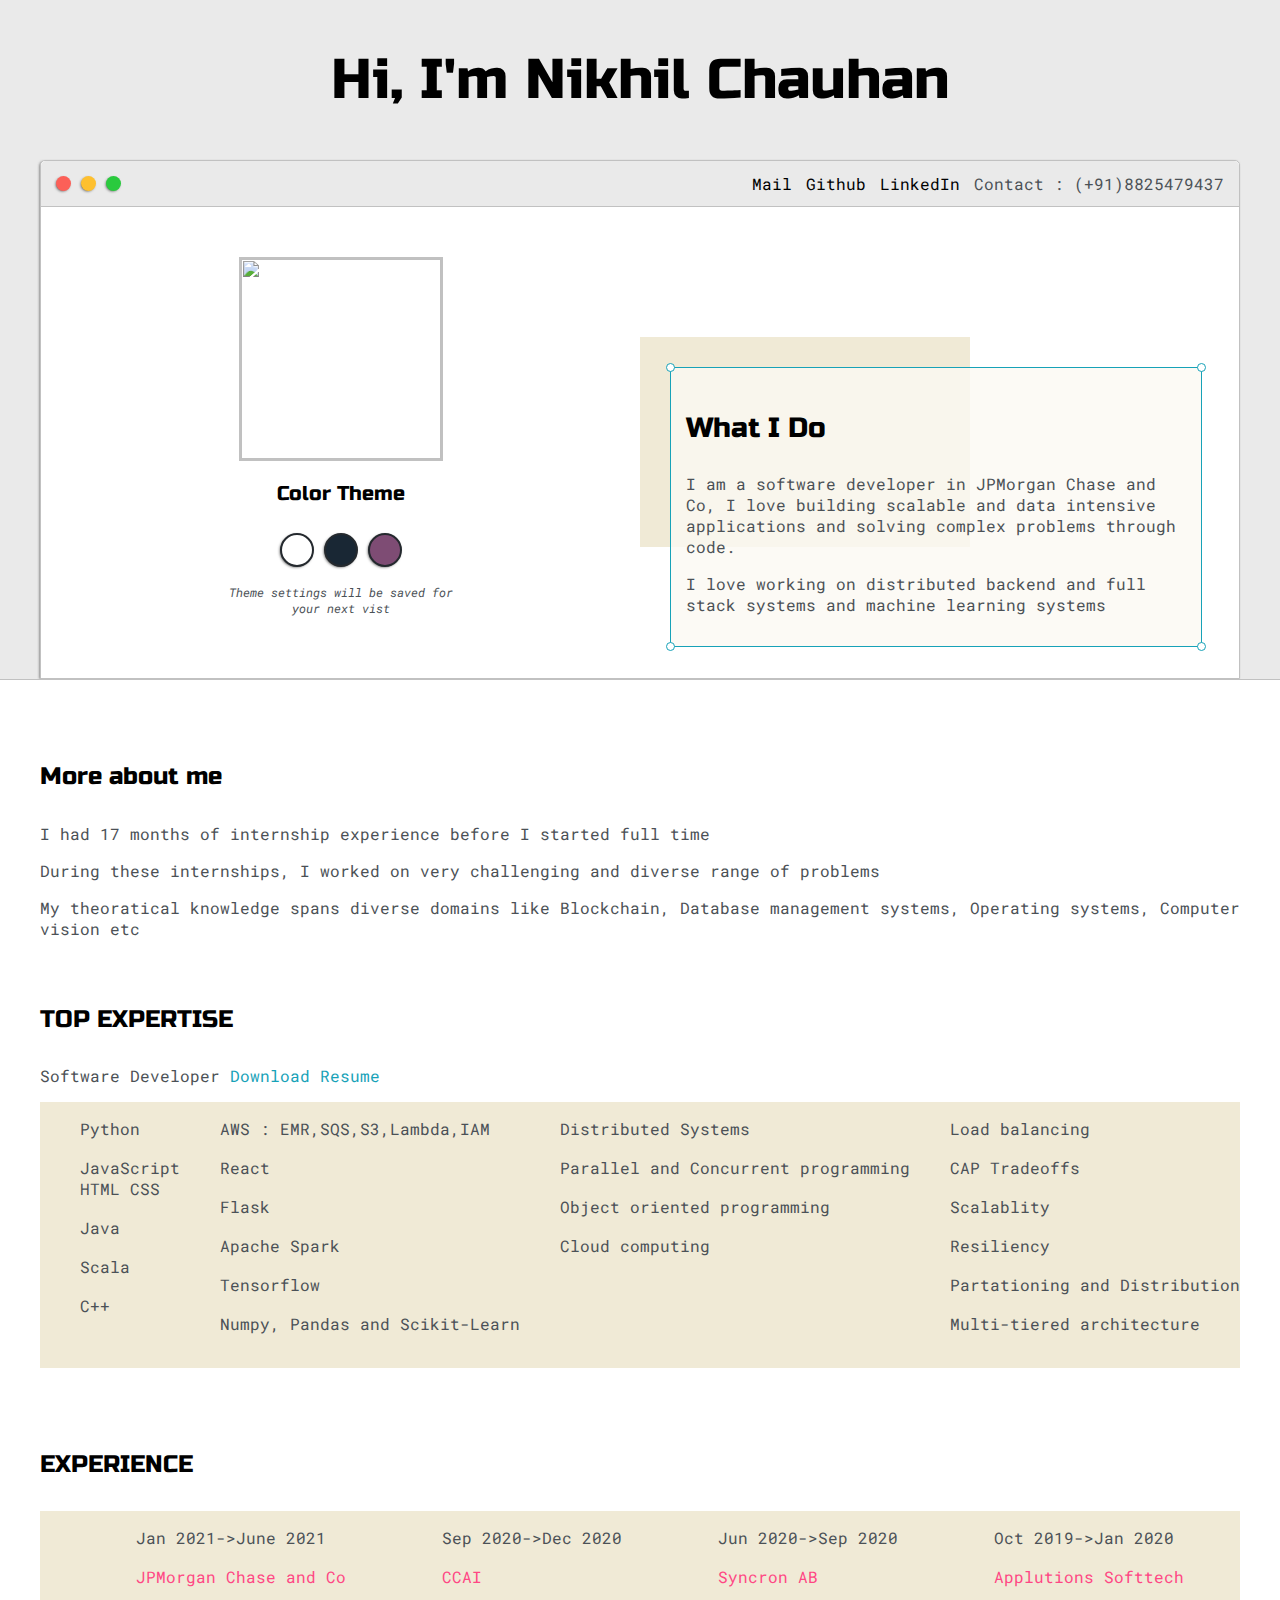
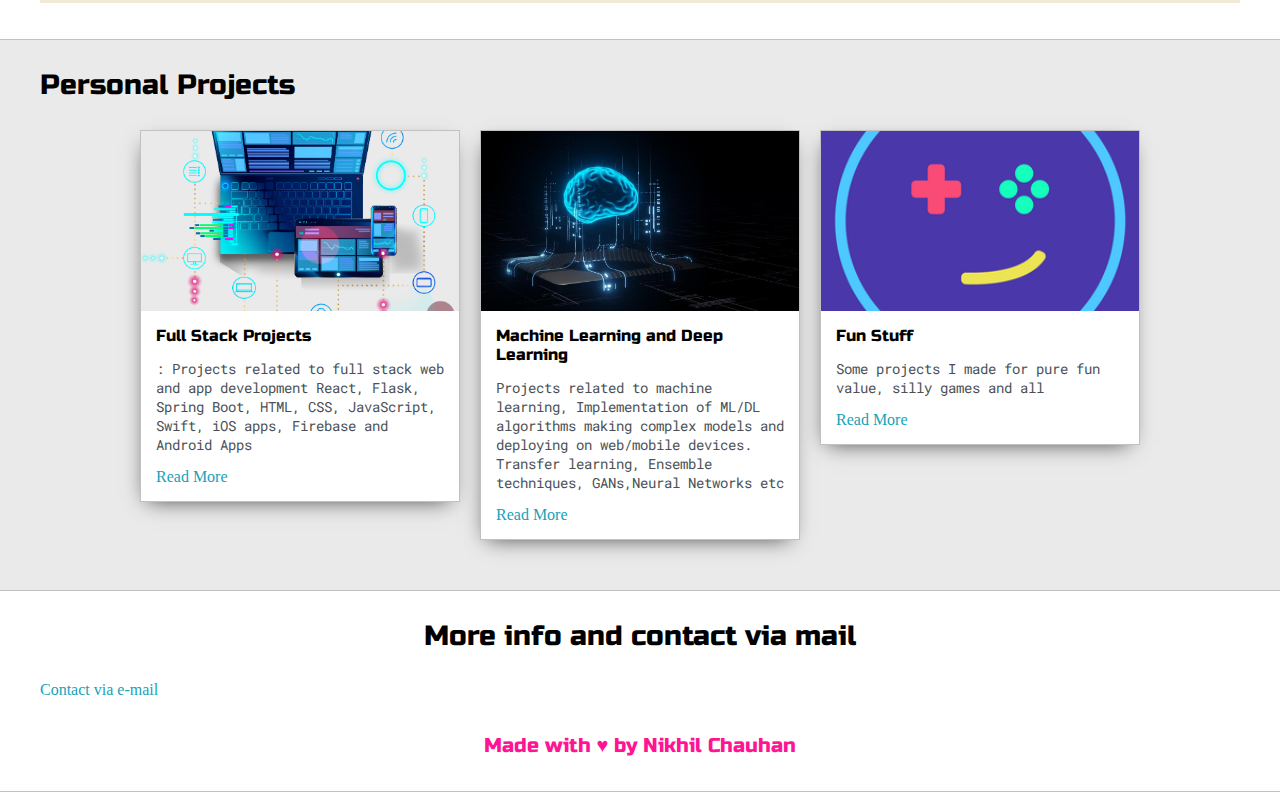
==== index.html @ c9e9aa8a "Initial Commit" ====
<!DOCTYPE html>
<html>
<head>
	<title>Nikhil Chauhan</title>


	<meta name="viewport" content="width=device-width, initial-scale=1, maximum-scale=1, minimum-scale=1" />

	<link href="https://fonts.googleapis.com/css2?family=Russo+One&display=swap" rel="stylesheet">

	<link href="https://fonts.googleapis.com/css2?family=Roboto+Mono:wght@500&family=Russo+One&display=swap" rel="stylesheet">

	<link rel="stylesheet" type="text/css" href="css/default.css">
	<link id="theme-style" rel="stylesheet" type="text/css" href="">
</head>
<body>

	<section class="s1">
		<div class="main-container">
			<div class="greeting-wrapper">
				<h1>Hi, I'm Nikhil Chauhan</h1>
			</div>



			<div class="intro-wrapper">
				<div class="nav-wrapper">

					
					<a href="index.html">
						<div class="dots-wrapper">
							<div id="dot-1" class="browser-dot"></div>
							<div id="dot-2" class="browser-dot"></div>
							<div id="dot-3" class="browser-dot"></div>
						</div>
					</a>
					

					<ul id="navigation">
						<li><a href="index.html#contact">Mail</a></li>
						<li><a href = "https://github.com/nikhil1699">Github</a></li>
						<li><a href = "https://www.linkedin.com/in/nikhil-chauhan99/">LinkedIn</a></li>
						<li>Contact : (+91)8825479437</li>

					</ul>
				</div>

				<div class="left-column">
					<img id="profile_pic" src="images/Nikhil.jpg">
					<h5 style="text-align: center;line-height: 0;">Color Theme</h5>

					<div id="theme-options-wrapper">
						<div data-mode="light" id="light-mode" class="theme-dot"></div>
						<div data-mode="blue" id="blue-mode" class="theme-dot"></div>
						<div data-mode="purple" id="purple-mode" class="theme-dot"></div>
	
					</div>

					<p id="settings-note">Theme settings will be saved for<br>your next vist</p>
				</div>

				<div class="right-column">

					<div id="preview-shadow">
						<div id="preview">
							<div id="corner-tl" class="corner"></div>
							<div id="corner-tr" class="corner"></div>
							<h3>What I Do</h3>
							<p>I am a software developer in JPMorgan Chase and Co, I love building scalable and data intensive applications and solving complex problems through code.</p>
							<p>I love working on distributed backend and full stack systems and machine learning systems</p>
							
							<div id="corner-br" class="corner"></div>
							<div id="corner-bl" class="corner"></div>
						</div>
					</div>
				</div>
			</div>
		</div>
	</section>

	<section class="s2">
		<div class="main-container">

			<div class="about-wrapper">
				<div class="about-me">
					<h4 >More about me</h4>

					<p>I had 17 months of internship experience before I started full time</p>

					<p>During these internships, I worked on very challenging and diverse range of problems</p>
					<p>My theoratical knowledge spans diverse domains like Blockchain, Database management systems, Operating systems, Computer vision etc</p>

					<br>

					<h4 >TOP EXPERTISE</h4>

					<p>Software Developer <a target="_blank" href="drive_link">Download Resume</a></p>

					<div id="skills">
						<ul>
							<li>Python</li><br>
							<li>JavaScript<br> HTML CSS</li><br>
							<li>Java</li><br>
							<li>Scala</li><br>
							<li>C++</li>
						</ul>

						<ul>
							<li>AWS : EMR,SQS,S3,Lambda,IAM</li><br>
							<li>React</li><br>
							<li>Flask</li><br>
							<li>Apache Spark</li><br>
							<li>Tensorflow</li><br>
							<li>Numpy, Pandas and Scikit-Learn</li>
						</ul>

						<ul>
							<li>Distributed Systems</li><br>
							<li>Parallel and Concurrent programming</li><br>
							<li>Object oriented programming</li><br>
							<li>Cloud computing</li>
						
						</ul>
						<ul>
							<li>Load balancing</li><br>
							<li>CAP Tradeoffs</li><br>
							<li>Scalablity</li><br>
							<li>Resiliency</li><br>
							<li>Partationing and Distribution</li><br>
							<li>Multi-tiered architecture</li><br>
						</ul>
					</div>

					
				</div>

				
				
			</div>
			<h4 >EXPERIENCE</h4>
			<div id = "experience">

				<ul>
					<li>Jan 2021->June 2021</li><br>
					<li style="color:rgb(255, 71, 132);">JPMorgan Chase and Co</li>
				</ul>

				<ul>
					<li>Sep 2020->Dec 2020 </li><br>
					<li style="color:rgb(255, 71, 132);">CCAI</li>
				</ul>
				<ul>
					<li>Jun 2020->Sep 2020 </li><br>
					<li style="color:rgb(255, 71, 132);">Syncron AB</li>
				</ul>
				<ul>
					<li>Oct 2019->Jan 2020</li><br>
					<li style="color:rgb(255, 71, 132);">Applutions Softtech</li>
				</ul>


			</div>

		</div>
		<br><br>
	</section>

	<section class="s1">
		<div class="main-container">
			<h3 >Personal Projects</h3>

			<div class="post-wrapper">

				<div>
					<div class="post">
						<img class="thumbnail" src="images/webappdev.png">
						<div class="post-preview">
							<h6 class="post-title">Full Stack Projects</h6>
							<p class="post-intro">: Projects related to full stack web and app development
								React, Flask, Spring Boot, HTML, CSS, JavaScript, Swift, iOS apps, Firebase and Android Apps
							</p>
							<a href="static/post_web.html">Read More</a>
						</div>
					</div>
				</div>

				<div>
					<div class="post">
						<img class="thumbnail" src="images/mldl.jpg">
						<div class="post-preview">
							<h6 class="post-title">Machine Learning and Deep Learning</h6>
							<p class="post-intro"> Projects related to machine learning, Implementation of ML/DL algorithms
								making complex models and deploying on web/mobile devices. Transfer learning, Ensemble techniques, GANs,Neural Networks etc
							</p>
							<a href="static/post_ml.html">Read More</a>
						</div>
					</div>
				</div>

				<div>
					<div class="post">
						<img class="thumbnail" src="images/fun.png">
						<div class="post-preview">
							<h6 class="post-title">Fun Stuff</h6>
							<p class="post-intro">Some projects I made for pure fun value, silly games and all
							</p>
							<a href="static/post_fun.html">Read More</a>
						</div>
					</div>
				</div>

			</div>
		</div>
	</section>

	<section class="s2">
		<div class="main-container">
			<a name="contact"></a>
			<h3 style="text-align: center;">More info and contact via mail</h3>
			<a href="mailto:nikhil.chauhan9916@gmail.com?body=Hello%20Nikhil%20this%20is%20%7B%7D%20from%20%7B%7D%20and" style="text-align: center;">Contact via e-mail</a>
		
			<h5 style="text-align: center; color:deeppink;">Made with ♥ by Nikhil Chauhan</h5>
		</div>
	</section> 

	<script type="text/javascript" src="js/script.js"></script>
</body>
</html>
---- css/default.css ----
:root{
	--mainColor:#eaeaea;
	--secondaryColor:#fff;

	--borderColor:#c1c1c1;

	--mainText:black;
	--secondaryText:#4b5156;

	--themeDotBorder:#24292e;

	--previewBg:rgb(251, 249, 243, 0.8);
	--previewShadow:#f0ead6;


	--buttonColor:black;


}


html, body{
	padding: 0;
	margin: 0;
	scroll-behavior: smooth;
}

body *{
	transition: 0.3s;
}


h1, h2, h3, h4, h5, h6, strong{
	color: var(--mainText);
	font-family: 'Russo One', sans-serif;
	font-weight: 500;
}

p, li, span, label, input, textarea{
	color: var(--secondaryText);
	font-family: 'Roboto Mono', monospace;
}

a{
	text-decoration: none;
	color:#17a2b8;
}

ul{
	list-style: none;
}

h1 { font-size: 56px;}
h2 { font-size: 36px;}
h3 { font-size: 28px;}
h4 { font-size: 24px;}
h5 { font-size: 20px;}
h6 { font-size: 16px;}


.s1{
	background-color: var(--mainColor);
	border-bottom:1px solid var(--borderColor);
	overflow:auto;
}

.s2{
	background-color: var(--secondaryColor);
	border-bottom:1px solid var(--borderColor);
	overflow:auto;
}




.main-container{
	width: 1200px;
	margin: 0 auto;
}


.greeting-wrapper{
	display: grid;
	text-align: center;
	align-content: center;
	min-height: 10em;

}

.intro-wrapper{
	background-color: var(--secondaryColor);
	border:1px solid var(--borderColor);
	border-radius:5px 5px 0 0;


	-webkit-box-shadow: -1px 1px 3px -1px rgba(0,0,0,0.75);
	-moz-box-shadow: -1px 1px 3px -1px rgba(0,0,0,0.75);
	box-shadow: -1px 1px 3px -1px rgba(0,0,0,0.75);

	display: grid;
	grid-template-columns: 1fr 1fr;
	grid-template-areas: 
		'nav-wrapper nav-wrapper'
		'left-column right-column'
	;
}


.nav-wrapper{
	border-radius:5px 5px 0 0;
	grid-area:nav-wrapper;
	border-bottom: 1px solid var(--borderColor);
	display: flex;
	justify-content: space-between;
	align-items: center;
	background-color: var(--mainColor);
}

#navigation a{
	color:var(--mainText);
}


#navigation{
	margin:0;
	padding: 10px;
}

#navigation li{
	display: inline-block;
	margin-right: 5px;
	margin-left:5px;
}

.dots-wrapper{
	display: flex;
	padding: 10px;
}

#dot-1{
	background-color:  #FC6058;
}

#dot-2{
	background-color:  #FEC02F;
}

#dot-3{
	background-color:  #2ACA3E;
}

.browser-dot{
	background-color: black;
	height: 15px;
	width: 15px;
	border-radius: 50%;
	margin: 5px;

	-webkit-box-shadow: -1px 1px 3px -1px rgba(0,0,0,0.75);
	-moz-box-shadow: -1px 1px 3px -1px rgba(0,0,0,0.75);
	box-shadow: -1px 1px 3px -1px rgba(0,0,0,0.75);

}


.left-column{
	grid-area: left-column;
	padding-top:50px;
	padding-bottom: 50px;
}

#profile_pic{
	display: block;
	margin:0 auto;

	height: 200px;
	width: 200px;
	object-fit: cover;
	border:2px solid var(--borderColor);
}


#theme-options-wrapper{
	display: flex;
	justify-content: center;
}

.theme-dot{
	height: 30px;
	width: 30px;
	background-color: black;
	border-radius: 50%;

	margin: 5px;
	border:2px solid var(--themeDotBorder);

	-webkit-box-shadow: -1px 1px 3px -1px rgba(0,0,0,0.75);
	-moz-box-shadow: -1px 1px 3px -1px rgba(0,0,0,0.75);
	box-shadow: -1px 1px 3px -1px rgba(0,0,0,0.75);

	cursor: pointer;
}


.theme-dot:hover{
	border-width: 5px;
}


#light-mode{
	background-color: #fff;
}

#blue-mode{
	background-color: #192734;
}

#green-mode{
	background-color: #78866b;
}

#purple-mode{
	background-color: #7E4C74;
}

#settings-note{
	font-size: 12px;
	font-style: italic;
	text-align: center;
}

.right-column{
	grid-area: right-column;
	display: grid;
	align-content: center;

	padding-top: 50px;
	padding-bottom: 50px;
}


#preview-shadow{
	background-color: var(--previewShadow);
	max-width: 300px;
	height: 180px;
	padding-left: 30px;
	padding-top: 30px;
}

#preview{
	width: 500px;
	border:1.5px solid #17a2b8;
	background-color: var(--previewBg);
	padding:15px;
	position: relative;
}

.corner{
	width:7px;
	height: 7px;
	border-radius: 50%;
	border:1.5px solid #17a2b8;
	background-color: #fff;
	position: absolute;
}

#corner-tl{
	top:-5px;
	left: -5px
}

#corner-tr{
	top:-5px;
	right: -5px
}


#corner-br{
	bottom:-5px;
	right: -5px
}


#corner-bl{
	bottom:-5px;
	left: -5px
}

.about-wrapper{
	display: grid;
	grid-template-columns: repeat(auto-fit, minmax(320px, 1fr));
	padding-bottom: 50px;
	padding-top: 50px;
	gap:100px;
}


#skills{
	display: flex;
	justify-content: space-evenly;
	background-color: var(--previewShadow);
}
#experience{
	display: flex;
	justify-content: space-evenly;
	background-color: var(--previewShadow);
}

.social-links{
	display: grid;
	align-content: center;
	text-align: center;
}

#social_img{
	width: 100%;
}


.post-wrapper{
	display: grid;
	grid-template-columns: repeat(auto-fit, 320px);
	gap:20px;
	justify-content: center;
	padding-bottom: 50px;
}

.post{
	border:1px solid var(--borderColor);
	-webkit-box-shadow: -2px 7px 21px -9px rgba(0,0,0,0.75);
	-moz-box-shadow: -2px 7px 21px -9px rgba(0,0,0,0.75);
	box-shadow: -2px 7px 21px -9px rgba(0,0,0,0.75);
}

.thumbnail{
	display: block;
	width: 100%;
	height:180px;
	object-fit: cover;
}

.post-preview{
	background-color: #fff;
	padding:15px;
}

.post-title{
	color:black;
	margin: 0;
}

.post-intro{
	color:#4b5156;
	font-size: 14px;
}


#contact-form{
	display: block;
	max-width: 600px;
	margin: 0 auto;
	border: 1px solid var(--borderColor);
	padding: 15px;
	border-radius: 5px;
	background-color: var(--mainColor);
	margin-bottom: 50px;

}

#contact-form label{
	line-height: 2.7em;
}

#contact-form textarea{
	min-height: 100px;
	font-size: 14px;
}


.input-field{
	width: 100%;
	padding-top: 10px;
	padding-bottom:10px; 
	background-color: var(--secondaryColor);
	border-radius: 5px;
	border:1px solid var(--borderColor);
	font-size: 14px;
}


#submit-btn{
	margin-top: 10px;
	width: 100%;
	padding-top: 10px;
	padding-bottom:10px; 
	color: #fff;
	background-color: var(--buttonColor);
	border:none;
}


@media screen and (max-width: 1200px){
	.main-container{
		width: 95%;
	}
}

@media screen and (max-width: 800px){
	.intro-wrapper{
		grid-template-columns: 1fr;
		grid-template-areas: 
			'nav-wrapper'
			'left-column'
			'right-column'
		;
	}

	.right-column{
		justify-content: center;
	}

}

@media screen and (max-width: 400px){
	#preview-shadow{
		max-width: 280px;
		height: 180px;
		padding-left: 10px;
		padding-top: 10px;
	}

	#preview{
		width: 280px;

	}

}
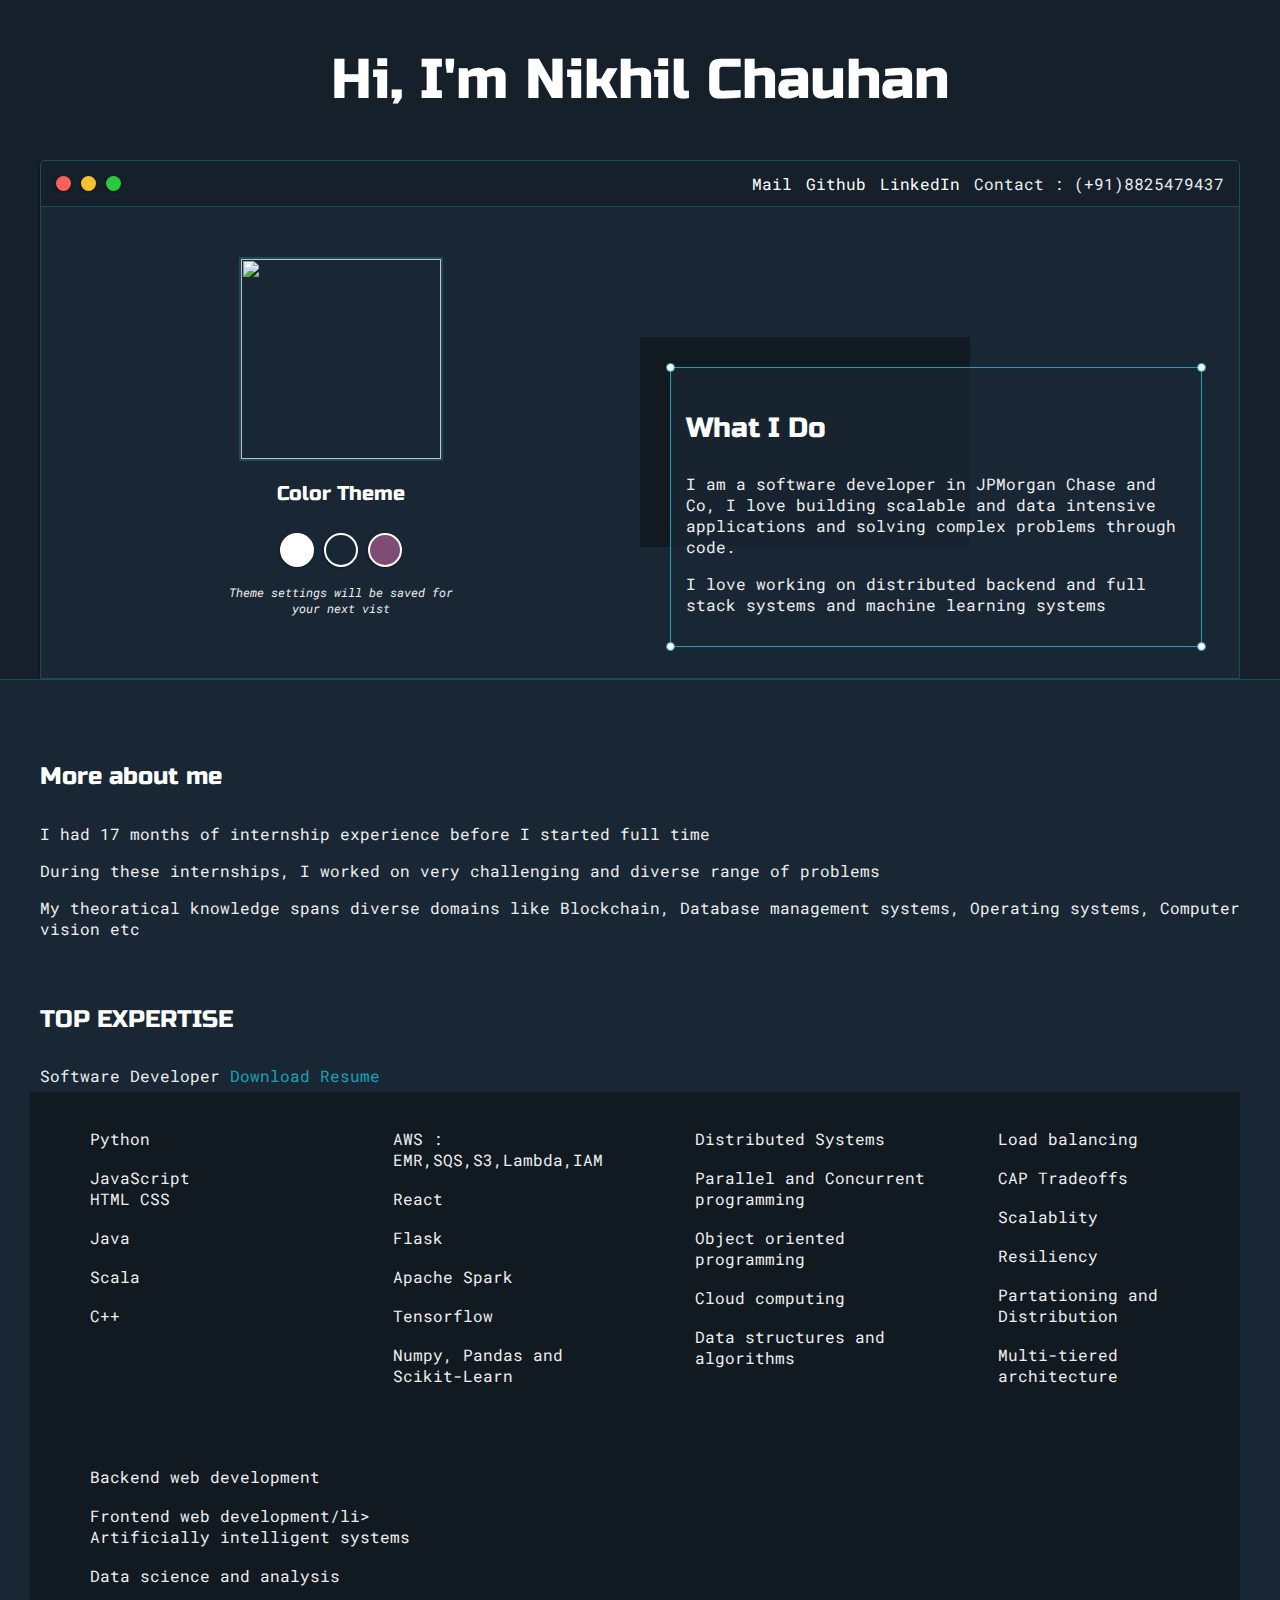
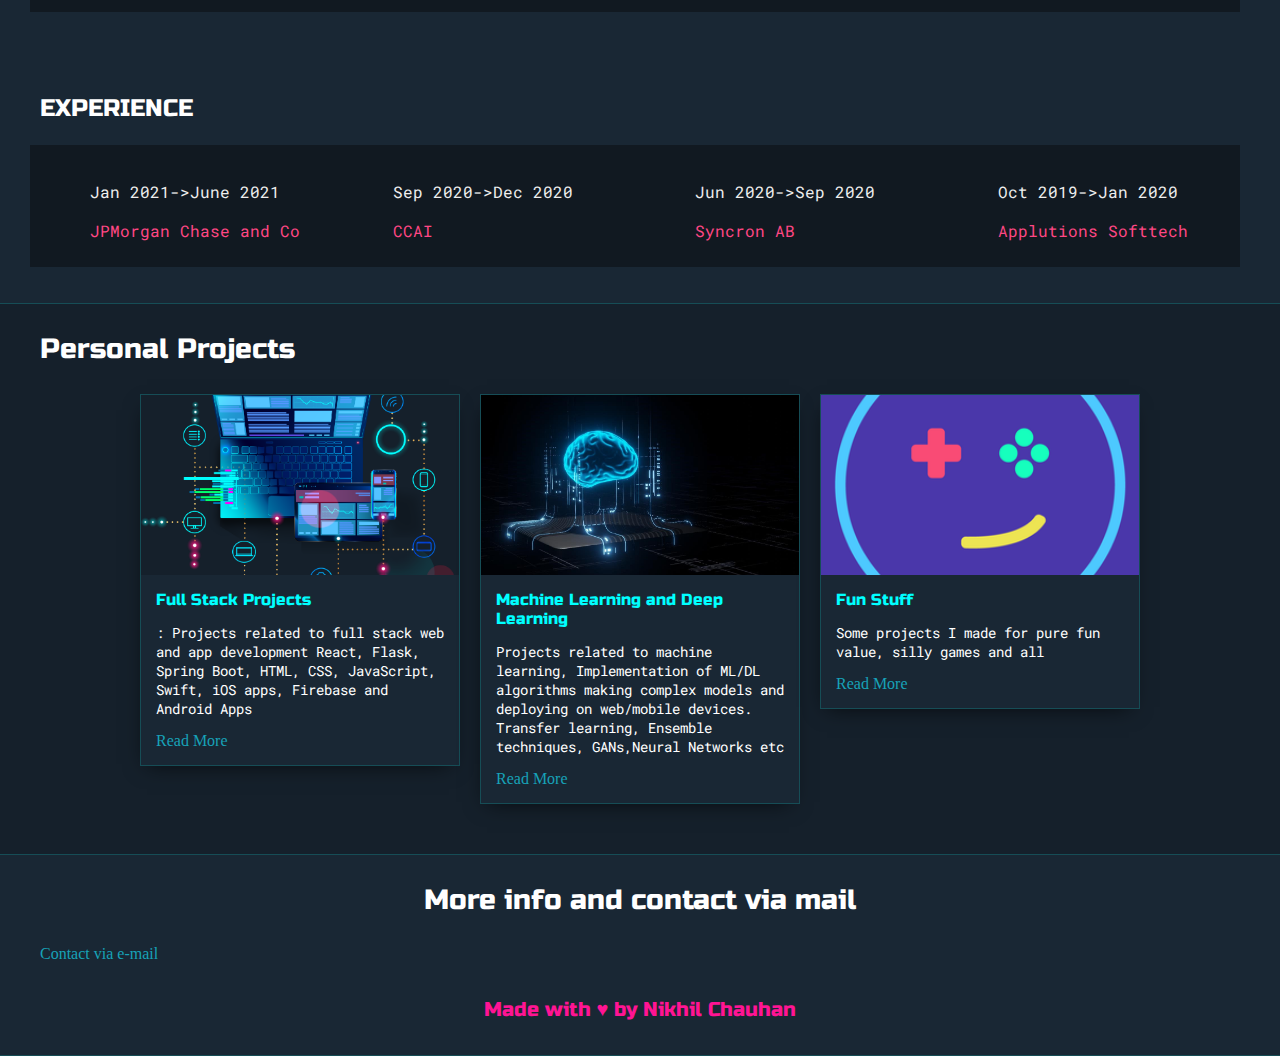
==== commit b710bb8e: "css changes" ====
--- a/index.html
+++ b/index.html
@@ -1,228 +1,306 @@
 <!DOCTYPE html>
 <html>
-<head>
-	<title>Nikhil Chauhan</title>
-
-
-	<meta name="viewport" content="width=device-width, initial-scale=1, maximum-scale=1, minimum-scale=1" />
-
-	<link href="https://fonts.googleapis.com/css2?family=Russo+One&display=swap" rel="stylesheet">
-
-	<link href="https://fonts.googleapis.com/css2?family=Roboto+Mono:wght@500&family=Russo+One&display=swap" rel="stylesheet">
-
-	<link rel="stylesheet" type="text/css" href="css/default.css">
-	<link id="theme-style" rel="stylesheet" type="text/css" href="">
-</head>
-<body>
-
-	<section class="s1">
-		<div class="main-container">
-			<div class="greeting-wrapper">
-				<h1>Hi, I'm Nikhil Chauhan</h1>
+  <head>
+    <title>Nikhil Chauhan</title>
+
+    <meta name="viewport" content="width=device-width, initial-scale=1" />
+
+    <link
+      href="https://fonts.googleapis.com/css2?family=Russo+One&display=swap"
+      rel="stylesheet"
+    />
+
+    <link
+      href="https://fonts.googleapis.com/css2?family=Roboto+Mono:wght@500&family=Russo+One&display=swap"
+      rel="stylesheet"
+    />
+
+    <link rel="stylesheet" type="text/css" href="css/default.css" />
+    <link id="theme-style" rel="stylesheet" type="text/css" href="" />
+  </head>
+  <body>
+    <section class="s1">
+      <div class="main-container">
+        <div class="greeting-wrapper">
+          <h1>Hi, I'm Nikhil Chauhan</h1>
+        </div>
+
+        <div class="intro-wrapper">
+          <div class="nav-wrapper">
+            <a href="index.html">
+              <div class="dots-wrapper">
+                <div id="dot-1" class="browser-dot"></div>
+                <div id="dot-2" class="browser-dot"></div>
+                <div id="dot-3" class="browser-dot"></div>
+              </div>
+            </a>
+
+            <ul id="navigation">
+              <li><a href="index.html#contact">Mail</a></li>
+              <li><a href="https://github.com/nikhil1699">Github</a></li>
+              <li>
+                <a href="https://www.linkedin.com/in/nikhil-chauhan99/"
+                  >LinkedIn</a
+                >
+              </li>
+              <li>Contact : (+91)8825479437</li>
+            </ul>
+          </div>
+
+          <div class="left-column">
+            <img id="profile_pic" src="images/Nikhil.jpg" />
+            <h5 style="text-align: center; line-height: 0">Color Theme</h5>
+
+            <div id="theme-options-wrapper">
+              <div data-mode="light" id="light-mode" class="theme-dot"></div>
+              <div data-mode="blue" id="blue-mode" class="theme-dot"></div>
+              <div data-mode="purple" id="purple-mode" class="theme-dot"></div>
+            </div>
+
+            <p id="settings-note">
+              Theme settings will be saved for<br />your next vist
+            </p>
+          </div>
+
+          <div class="right-column">
+            <div id="preview-shadow">
+              <div id="preview">
+                <div id="corner-tl" class="corner"></div>
+                <div id="corner-tr" class="corner"></div>
+                <h3>What I Do</h3>
+                <p>
+                  I am a software developer in JPMorgan Chase and Co, I love
+                  building scalable and data intensive applications and solving
+                  complex problems through code.
+                </p>
+                <p>
+                  I love working on distributed backend and full stack systems
+                  and machine learning systems
+                </p>
+
+                <div id="corner-br" class="corner"></div>
+                <div id="corner-bl" class="corner"></div>
+              </div>
+            </div>
+          </div>
+        </div>
+      </div>
+    </section>
+
+    <section class="s2">
+      <div class="main-container">
+        <div class="about-wrapper">
+          <div class="about-me">
+            <h4>More about me</h4>
+
+            <p>
+              I had 17 months of internship experience before I started full
+              time
+            </p>
+
+            <p>
+              During these internships, I worked on very challenging and diverse
+              range of problems
+            </p>
+            <p>
+              My theoratical knowledge spans diverse domains like Blockchain,
+              Database management systems, Operating systems, Computer vision
+              etc
+            </p>
+
+            <br />
+
+            <h4>TOP EXPERTISE</h4>
+
+            <p>
+              Software Developer
+              <a target="_blank" href="drive_link">Download Resume</a>
+            </p>
+
+            <div id="skills">
+              <div class="skill">
+                <div class="list-item">
+                  <ul>
+                    <li>Python</li>
+                    <br />
+                    <li>
+                      JavaScript<br />
+                      HTML CSS
+                    </li>
+                    <br />
+                    <li>Java</li>
+                    <br />
+                    <li>Scala</li>
+                    <br />
+                    <li>C++</li>
+                  </ul>
+                </div>
+                <div class="list-item">
+                  <ul>
+                    <li>AWS : EMR,SQS,S3,Lambda,IAM</li>
+                    <br />
+                    <li>React</li>
+                    <br />
+                    <li>Flask</li>
+                    <br />
+                    <li>Apache Spark</li>
+                    <br />
+                    <li>Tensorflow</li>
+                    <br />
+                    <li>Numpy, Pandas and Scikit-Learn</li>
+                  </ul>
+                </div>
+                <div class="list-item">
+                  <ul>
+                    <li>Distributed Systems</li>
+                    <br />
+                    <li>Parallel and Concurrent programming</li>
+                    <br />
+                    <li>Object oriented programming</li>
+                    <br />
+                    <li>Cloud computing</li>
+					<br />
+                    <li>Data structures and algorithms</li>
+                  </ul>
+                </div>
+                <div class="list-item">
+                  <ul>
+                    <li>Load balancing</li>
+                    <br />
+                    <li>CAP Tradeoffs</li>
+                    <br />
+                    <li>Scalablity</li>
+                    <br />
+                    <li>Resiliency</li>
+                    <br />
+                    <li>Partationing and Distribution</li>
+                    <br />
+                    <li>Multi-tiered architecture</li>
+                    <br />
+                  </ul>
+                </div>
+				<div class="list-item">
+					<ul>
+					  <li>Backend web development</li>
+					  <br />
+					  <li>Frontend web development/li>
+					  <br />
+					  <li>Artificially intelligent systems</li>
+					  <br />
+					  <li>Data science and analysis</li>
+					</ul>
+				  </div>
+              </div>
+            </div>
+          </div>
+        </div>
+        <h4>EXPERIENCE</h4>
+
+        <div class="experiences">
+			
+			<div class="list-item">
+				<ul>
+					<li>Jan 2021->June 2021</li>
+					<br />
+					<li style="color: rgb(255, 71, 132)">JPMorgan Chase and Co</li>
+				</ul>
 			</div>
-
-
-
-			<div class="intro-wrapper">
-				<div class="nav-wrapper">
-
-					
-					<a href="index.html">
-						<div class="dots-wrapper">
-							<div id="dot-1" class="browser-dot"></div>
-							<div id="dot-2" class="browser-dot"></div>
-							<div id="dot-3" class="browser-dot"></div>
-						</div>
-					</a>
-					
-
-					<ul id="navigation">
-						<li><a href="index.html#contact">Mail</a></li>
-						<li><a href = "https://github.com/nikhil1699">Github</a></li>
-						<li><a href = "https://www.linkedin.com/in/nikhil-chauhan99/">LinkedIn</a></li>
-						<li>Contact : (+91)8825479437</li>
-
-					</ul>
-				</div>
-
-				<div class="left-column">
-					<img id="profile_pic" src="images/Nikhil.jpg">
-					<h5 style="text-align: center;line-height: 0;">Color Theme</h5>
-
-					<div id="theme-options-wrapper">
-						<div data-mode="light" id="light-mode" class="theme-dot"></div>
-						<div data-mode="blue" id="blue-mode" class="theme-dot"></div>
-						<div data-mode="purple" id="purple-mode" class="theme-dot"></div>
-	
-					</div>
-
-					<p id="settings-note">Theme settings will be saved for<br>your next vist</p>
-				</div>
-
-				<div class="right-column">
-
-					<div id="preview-shadow">
-						<div id="preview">
-							<div id="corner-tl" class="corner"></div>
-							<div id="corner-tr" class="corner"></div>
-							<h3>What I Do</h3>
-							<p>I am a software developer in JPMorgan Chase and Co, I love building scalable and data intensive applications and solving complex problems through code.</p>
-							<p>I love working on distributed backend and full stack systems and machine learning systems</p>
-							
-							<div id="corner-br" class="corner"></div>
-							<div id="corner-bl" class="corner"></div>
-						</div>
-					</div>
-				</div>
+			<div class="list-item">
+				<ul>
+					<li>Sep 2020->Dec 2020</li>
+					<br />
+					<li style="color: rgb(255, 71, 132)">CCAI</li>
+				  </ul>
+			</div>
+			<div class="list-item">
+				<ul>
+					<li>Jun 2020->Sep 2020</li>
+					<br />
+					<li style="color: rgb(255, 71, 132)">Syncron AB</li>
+				  </ul>
+			</div>
+			<div class="list-item">
+				   
+				<ul>
+					<li>Oct 2019->Jan 2020</li>
+					<br />
+					<li style="color: rgb(255, 71, 132)">Applutions Softtech</li>
+				  </ul>
 			</div>
 		</div>
-	</section>
-
-	<section class="s2">
-		<div class="main-container">
-
-			<div class="about-wrapper">
-				<div class="about-me">
-					<h4 >More about me</h4>
-
-					<p>I had 17 months of internship experience before I started full time</p>
-
-					<p>During these internships, I worked on very challenging and diverse range of problems</p>
-					<p>My theoratical knowledge spans diverse domains like Blockchain, Database management systems, Operating systems, Computer vision etc</p>
-
-					<br>
-
-					<h4 >TOP EXPERTISE</h4>
-
-					<p>Software Developer <a target="_blank" href="drive_link">Download Resume</a></p>
-
-					<div id="skills">
-						<ul>
-							<li>Python</li><br>
-							<li>JavaScript<br> HTML CSS</li><br>
-							<li>Java</li><br>
-							<li>Scala</li><br>
-							<li>C++</li>
-						</ul>
-
-						<ul>
-							<li>AWS : EMR,SQS,S3,Lambda,IAM</li><br>
-							<li>React</li><br>
-							<li>Flask</li><br>
-							<li>Apache Spark</li><br>
-							<li>Tensorflow</li><br>
-							<li>Numpy, Pandas and Scikit-Learn</li>
-						</ul>
-
-						<ul>
-							<li>Distributed Systems</li><br>
-							<li>Parallel and Concurrent programming</li><br>
-							<li>Object oriented programming</li><br>
-							<li>Cloud computing</li>
-						
-						</ul>
-						<ul>
-							<li>Load balancing</li><br>
-							<li>CAP Tradeoffs</li><br>
-							<li>Scalablity</li><br>
-							<li>Resiliency</li><br>
-							<li>Partationing and Distribution</li><br>
-							<li>Multi-tiered architecture</li><br>
-						</ul>
-					</div>
-
-					
-				</div>
-
-				
-				
-			</div>
-			<h4 >EXPERIENCE</h4>
-			<div id = "experience">
-
-				<ul>
-					<li>Jan 2021->June 2021</li><br>
-					<li style="color:rgb(255, 71, 132);">JPMorgan Chase and Co</li>
-				</ul>
-
-				<ul>
-					<li>Sep 2020->Dec 2020 </li><br>
-					<li style="color:rgb(255, 71, 132);">CCAI</li>
-				</ul>
-				<ul>
-					<li>Jun 2020->Sep 2020 </li><br>
-					<li style="color:rgb(255, 71, 132);">Syncron AB</li>
-				</ul>
-				<ul>
-					<li>Oct 2019->Jan 2020</li><br>
-					<li style="color:rgb(255, 71, 132);">Applutions Softtech</li>
-				</ul>
-
-
-			</div>
-
-		</div>
-		<br><br>
-	</section>
-
-	<section class="s1">
-		<div class="main-container">
-			<h3 >Personal Projects</h3>
-
-			<div class="post-wrapper">
-
-				<div>
-					<div class="post">
-						<img class="thumbnail" src="images/webappdev.png">
-						<div class="post-preview">
-							<h6 class="post-title">Full Stack Projects</h6>
-							<p class="post-intro">: Projects related to full stack web and app development
-								React, Flask, Spring Boot, HTML, CSS, JavaScript, Swift, iOS apps, Firebase and Android Apps
-							</p>
-							<a href="static/post_web.html">Read More</a>
-						</div>
-					</div>
-				</div>
-
-				<div>
-					<div class="post">
-						<img class="thumbnail" src="images/mldl.jpg">
-						<div class="post-preview">
-							<h6 class="post-title">Machine Learning and Deep Learning</h6>
-							<p class="post-intro"> Projects related to machine learning, Implementation of ML/DL algorithms
-								making complex models and deploying on web/mobile devices. Transfer learning, Ensemble techniques, GANs,Neural Networks etc
-							</p>
-							<a href="static/post_ml.html">Read More</a>
-						</div>
-					</div>
-				</div>
-
-				<div>
-					<div class="post">
-						<img class="thumbnail" src="images/fun.png">
-						<div class="post-preview">
-							<h6 class="post-title">Fun Stuff</h6>
-							<p class="post-intro">Some projects I made for pure fun value, silly games and all
-							</p>
-							<a href="static/post_fun.html">Read More</a>
-						</div>
-					</div>
-				</div>
-
-			</div>
-		</div>
-	</section>
-
-	<section class="s2">
-		<div class="main-container">
-			<a name="contact"></a>
-			<h3 style="text-align: center;">More info and contact via mail</h3>
-			<a href="mailto:nikhil.chauhan9916@gmail.com?body=Hello%20Nikhil%20this%20is%20%7B%7D%20from%20%7B%7D%20and" style="text-align: center;">Contact via e-mail</a>
-		
-			<h5 style="text-align: center; color:deeppink;">Made with ♥ by Nikhil Chauhan</h5>
-		</div>
-	</section> 
-
-	<script type="text/javascript" src="js/script.js"></script>
-</body>
-</html>+        </div>
+      </div>
+      <br /><br />
+    </section>
+
+    <section class="s1">
+      <div class="main-container">
+        <h3>Personal Projects</h3>
+
+        <div class="post-wrapper">
+          <div>
+            <div class="post">
+              <img class="thumbnail" src="images/webappdev.png" />
+              <div class="post-preview">
+                <h6 class="post-title">Full Stack Projects</h6>
+                <p class="post-intro">
+                  : Projects related to full stack web and app development
+                  React, Flask, Spring Boot, HTML, CSS, JavaScript, Swift, iOS
+                  apps, Firebase and Android Apps
+                </p>
+                <a href="static/post_web.html">Read More</a>
+              </div>
+            </div>
+          </div>
+
+          <div>
+            <div class="post">
+              <img class="thumbnail" src="images/mldl.jpg" />
+              <div class="post-preview">
+                <h6 class="post-title">Machine Learning and Deep Learning</h6>
+                <p class="post-intro">
+                  Projects related to machine learning, Implementation of ML/DL
+                  algorithms making complex models and deploying on web/mobile
+                  devices. Transfer learning, Ensemble techniques, GANs,Neural
+                  Networks etc
+                </p>
+                <a href="static/post_ml.html">Read More</a>
+              </div>
+            </div>
+          </div>
+
+          <div>
+            <div class="post">
+              <img class="thumbnail" src="images/fun.png" />
+              <div class="post-preview">
+                <h6 class="post-title">Fun Stuff</h6>
+                <p class="post-intro">
+                  Some projects I made for pure fun value, silly games and all
+                </p>
+                <a href="static/post_fun.html">Read More</a>
+              </div>
+            </div>
+          </div>
+        </div>
+      </div>
+    </section>
+
+    <section class="s2">
+      <div class="main-container">
+        <a name="contact"></a>
+        <h3 style="text-align: center">More info and contact via mail</h3>
+        <a
+          href="mailto:nikhil.chauhan9916@gmail.com?body=Hello%20Nikhil%20this%20is%20%7B%7D%20from%20%7B%7D%20and"
+          style="text-align: center"
+          >Contact via e-mail</a
+        >
+
+        <h5 style="text-align: center; color: deeppink">
+          Made with ♥ by Nikhil Chauhan
+        </h5>
+      </div>
+    </section>
+
+    <script type="text/javascript" src="js/script.js"></script>
+  </body>
+</html>
--- a/css/default.css
+++ b/css/default.css
@@ -292,18 +292,45 @@
 	padding-bottom: 50px;
 	padding-top: 50px;
 	gap:100px;
-}
-
-
+
+}
+
+/* 
 #skills{
 	display: flex;
 	justify-content: space-evenly;
 	background-color: var(--previewShadow);
-}
-#experience{
+	
+} */
+.skill {
+	background-color: var(--previewShadow);
+	display: flex;
+	justify-content: space-evenly;
+	flex-wrap: wrap;
+	margin-left: -10px;
+	margin-top: -10px;
+}
+.skill .list-item{
+	flex: 1 0 calc(25% - 10px);
+	box-sizing: border-box;
+	padding: 10px;
+	margin-left: 10px;
+	margin-top: 10px;
+}
+.experiences{
 	display: flex;
 	justify-content: space-evenly;
 	background-color: var(--previewShadow);
+	flex-wrap: wrap;
+	margin-left: -10px;
+	margin-top: -10px;
+}
+.experiences .list-item{
+	flex: 1 0 calc(25% - 10px);
+	box-sizing: border-box;
+	padding: 10px;
+	margin-left: 10px;
+	margin-top: 10px;
 }
 
 .social-links{
@@ -414,6 +441,7 @@
 			'right-column'
 		;
 	}
+	
 
 	.right-column{
 		justify-content: center;
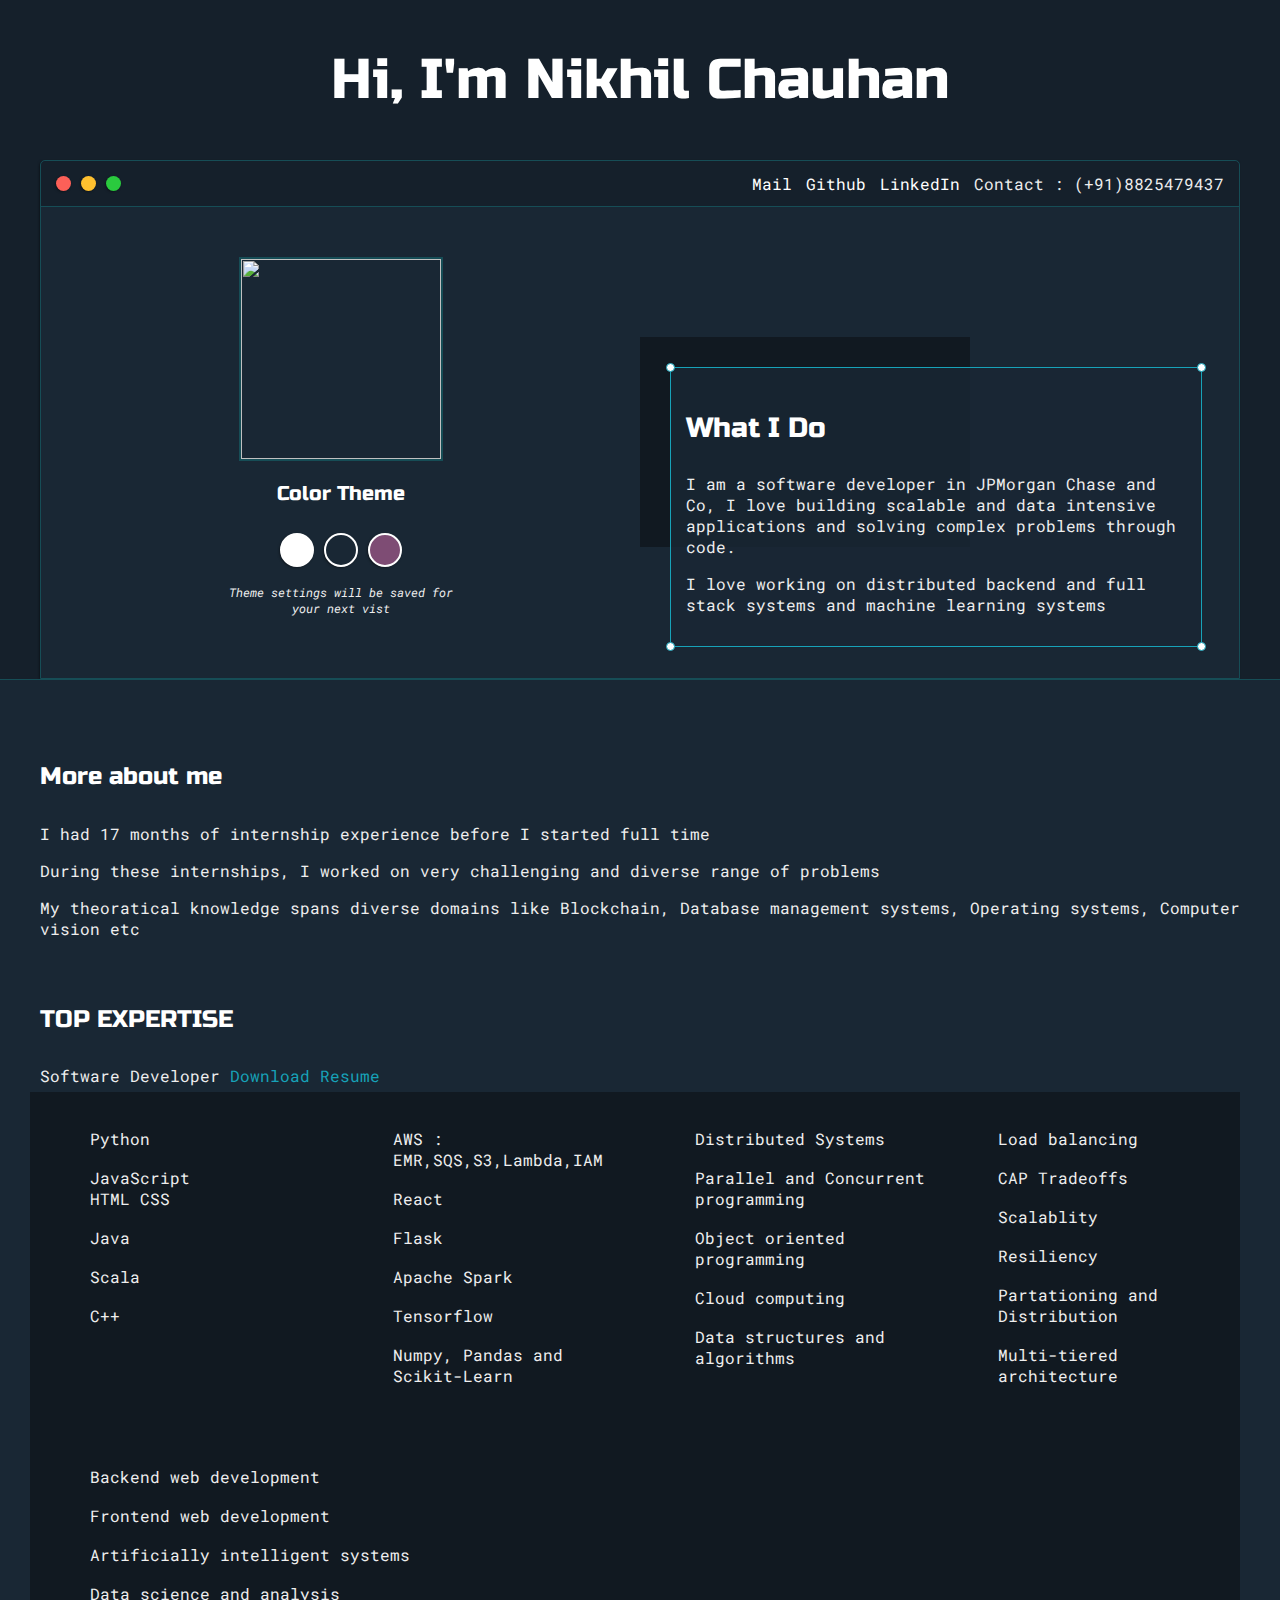
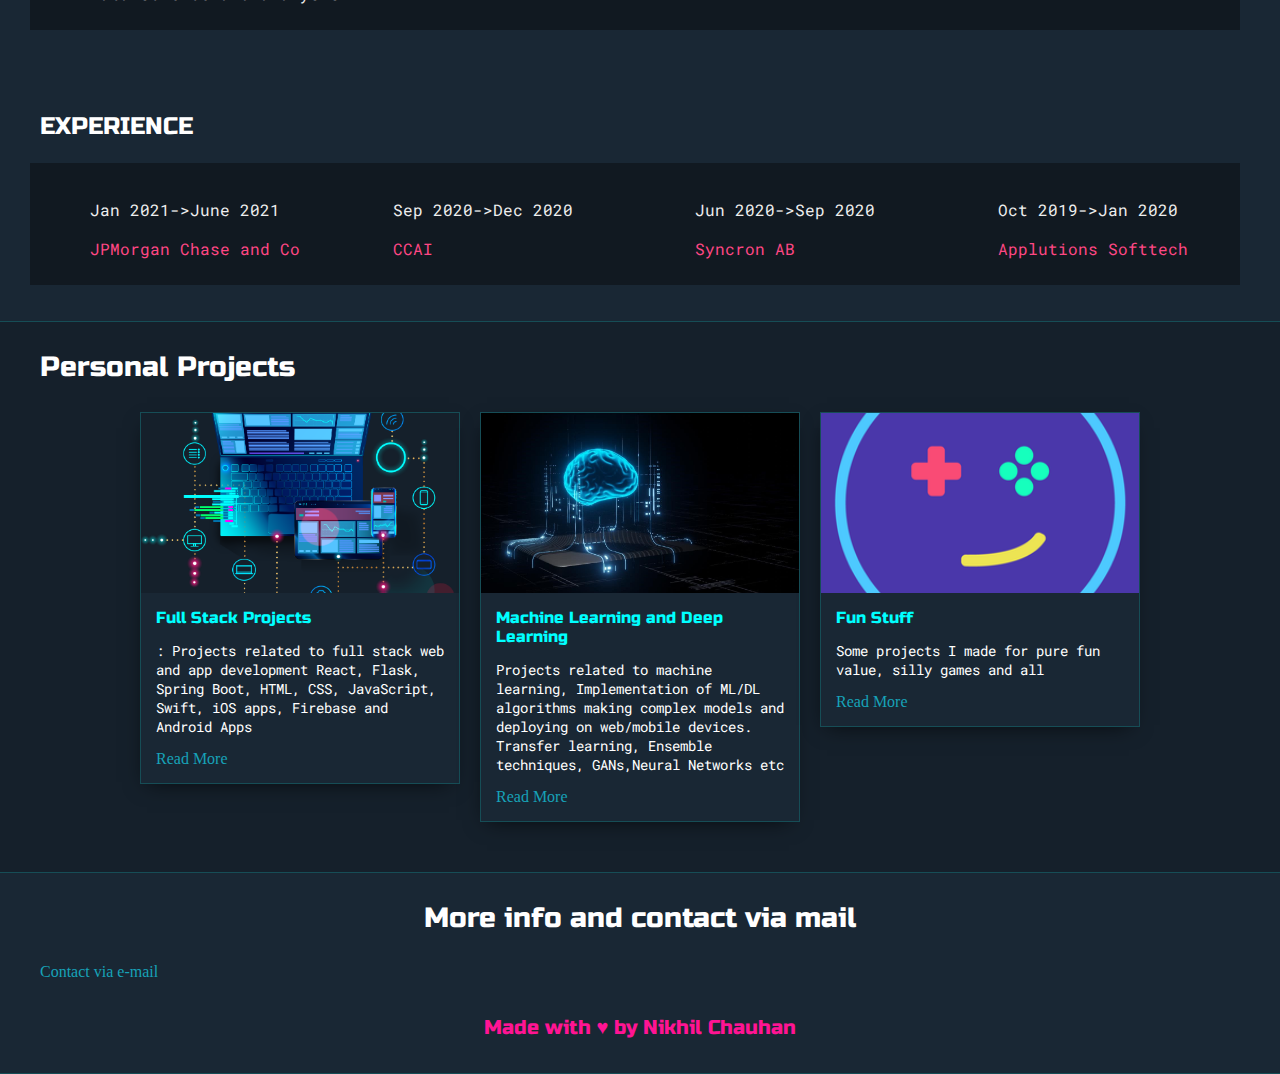
==== commit 019885a2: "Bug fix #1" ====
--- a/index.html
+++ b/index.html
@@ -183,7 +183,7 @@
 					<ul>
 					  <li>Backend web development</li>
 					  <br />
-					  <li>Frontend web development/li>
+					  <li>Frontend web development</li>
 					  <br />
 					  <li>Artificially intelligent systems</li>
 					  <br />
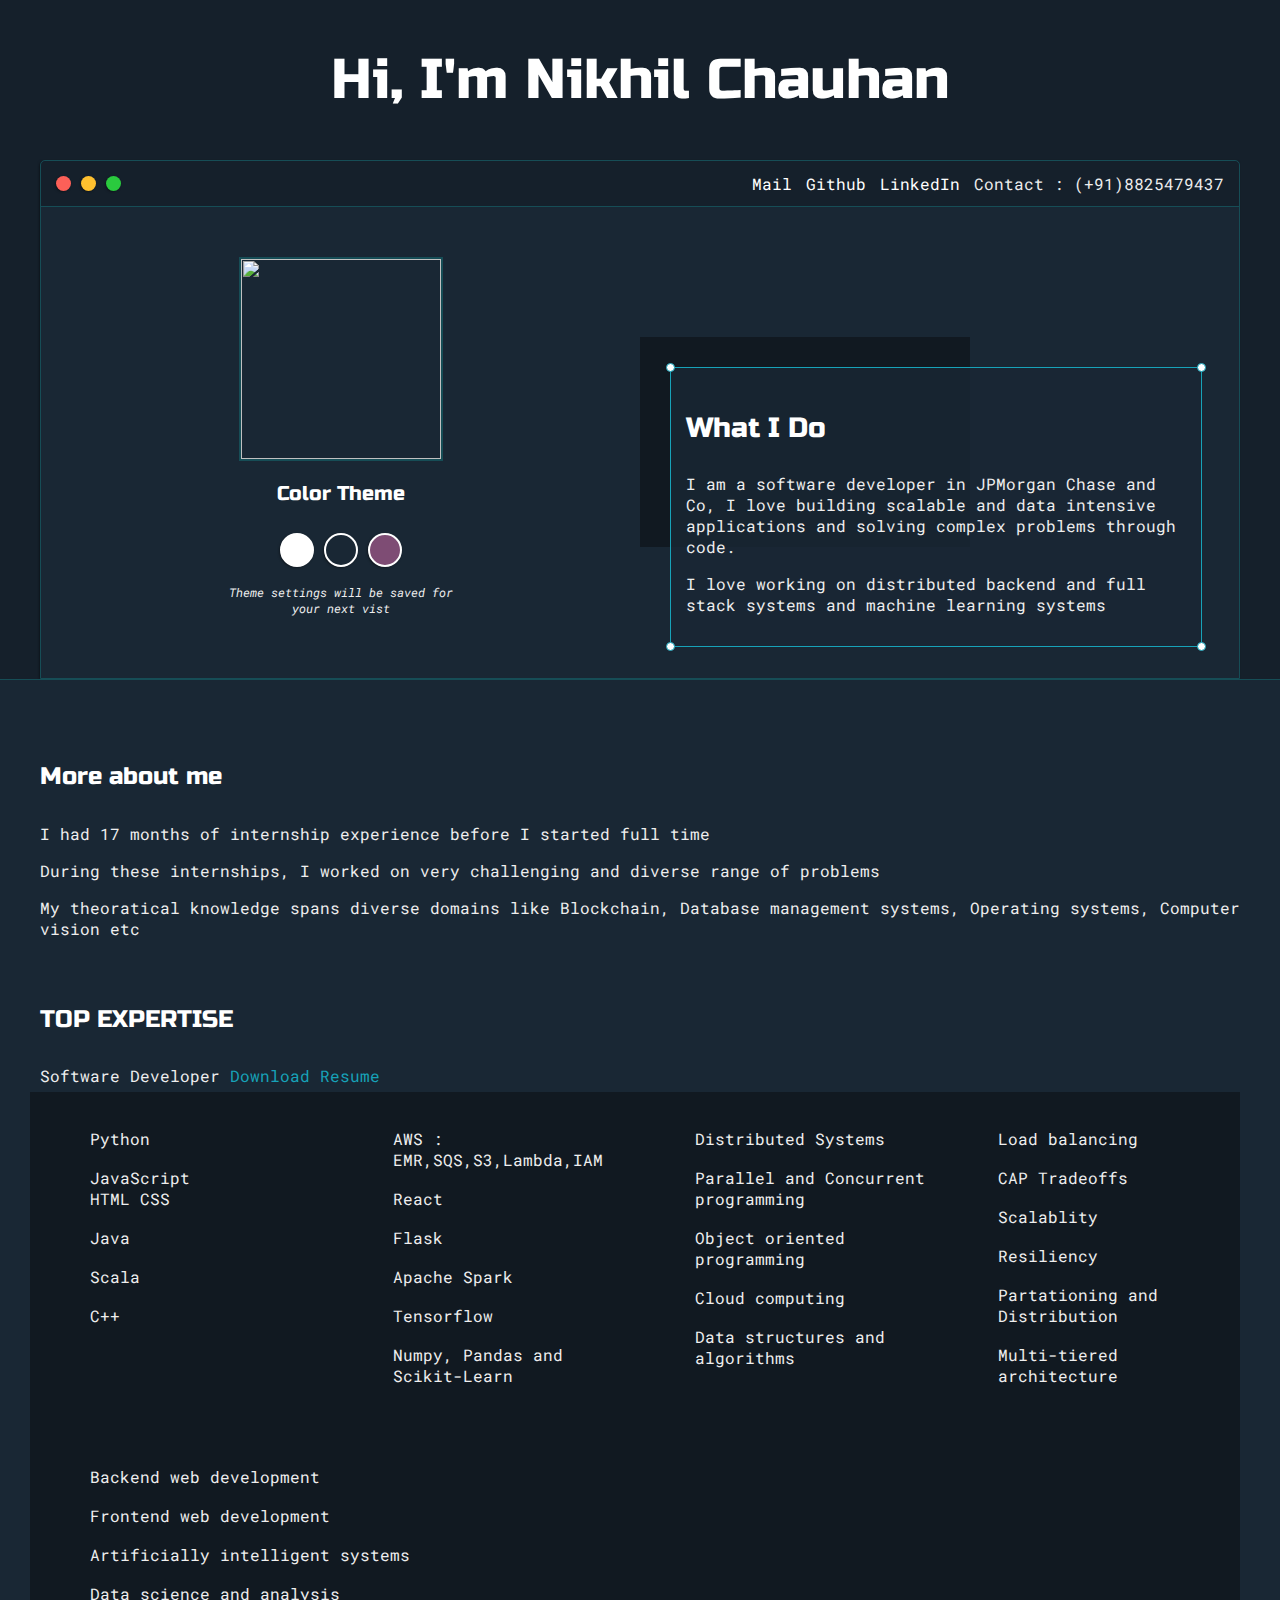
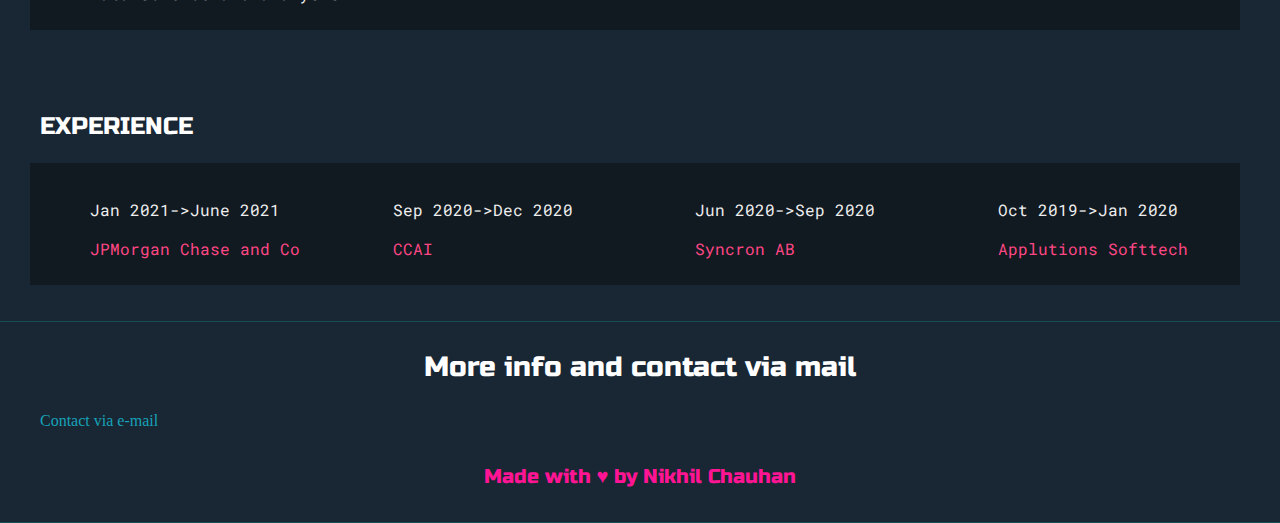
==== commit 8e81c93d: "Update index.html" ====
--- a/index.html
+++ b/index.html
@@ -233,57 +233,7 @@
       <br /><br />
     </section>
 
-    <section class="s1">
-      <div class="main-container">
-        <h3>Personal Projects</h3>
-
-        <div class="post-wrapper">
-          <div>
-            <div class="post">
-              <img class="thumbnail" src="images/webappdev.png" />
-              <div class="post-preview">
-                <h6 class="post-title">Full Stack Projects</h6>
-                <p class="post-intro">
-                  : Projects related to full stack web and app development
-                  React, Flask, Spring Boot, HTML, CSS, JavaScript, Swift, iOS
-                  apps, Firebase and Android Apps
-                </p>
-                <a href="static/post_web.html">Read More</a>
-              </div>
-            </div>
-          </div>
-
-          <div>
-            <div class="post">
-              <img class="thumbnail" src="images/mldl.jpg" />
-              <div class="post-preview">
-                <h6 class="post-title">Machine Learning and Deep Learning</h6>
-                <p class="post-intro">
-                  Projects related to machine learning, Implementation of ML/DL
-                  algorithms making complex models and deploying on web/mobile
-                  devices. Transfer learning, Ensemble techniques, GANs,Neural
-                  Networks etc
-                </p>
-                <a href="static/post_ml.html">Read More</a>
-              </div>
-            </div>
-          </div>
-
-          <div>
-            <div class="post">
-              <img class="thumbnail" src="images/fun.png" />
-              <div class="post-preview">
-                <h6 class="post-title">Fun Stuff</h6>
-                <p class="post-intro">
-                  Some projects I made for pure fun value, silly games and all
-                </p>
-                <a href="static/post_fun.html">Read More</a>
-              </div>
-            </div>
-          </div>
-        </div>
-      </div>
-    </section>
+   
 
     <section class="s2">
       <div class="main-container">
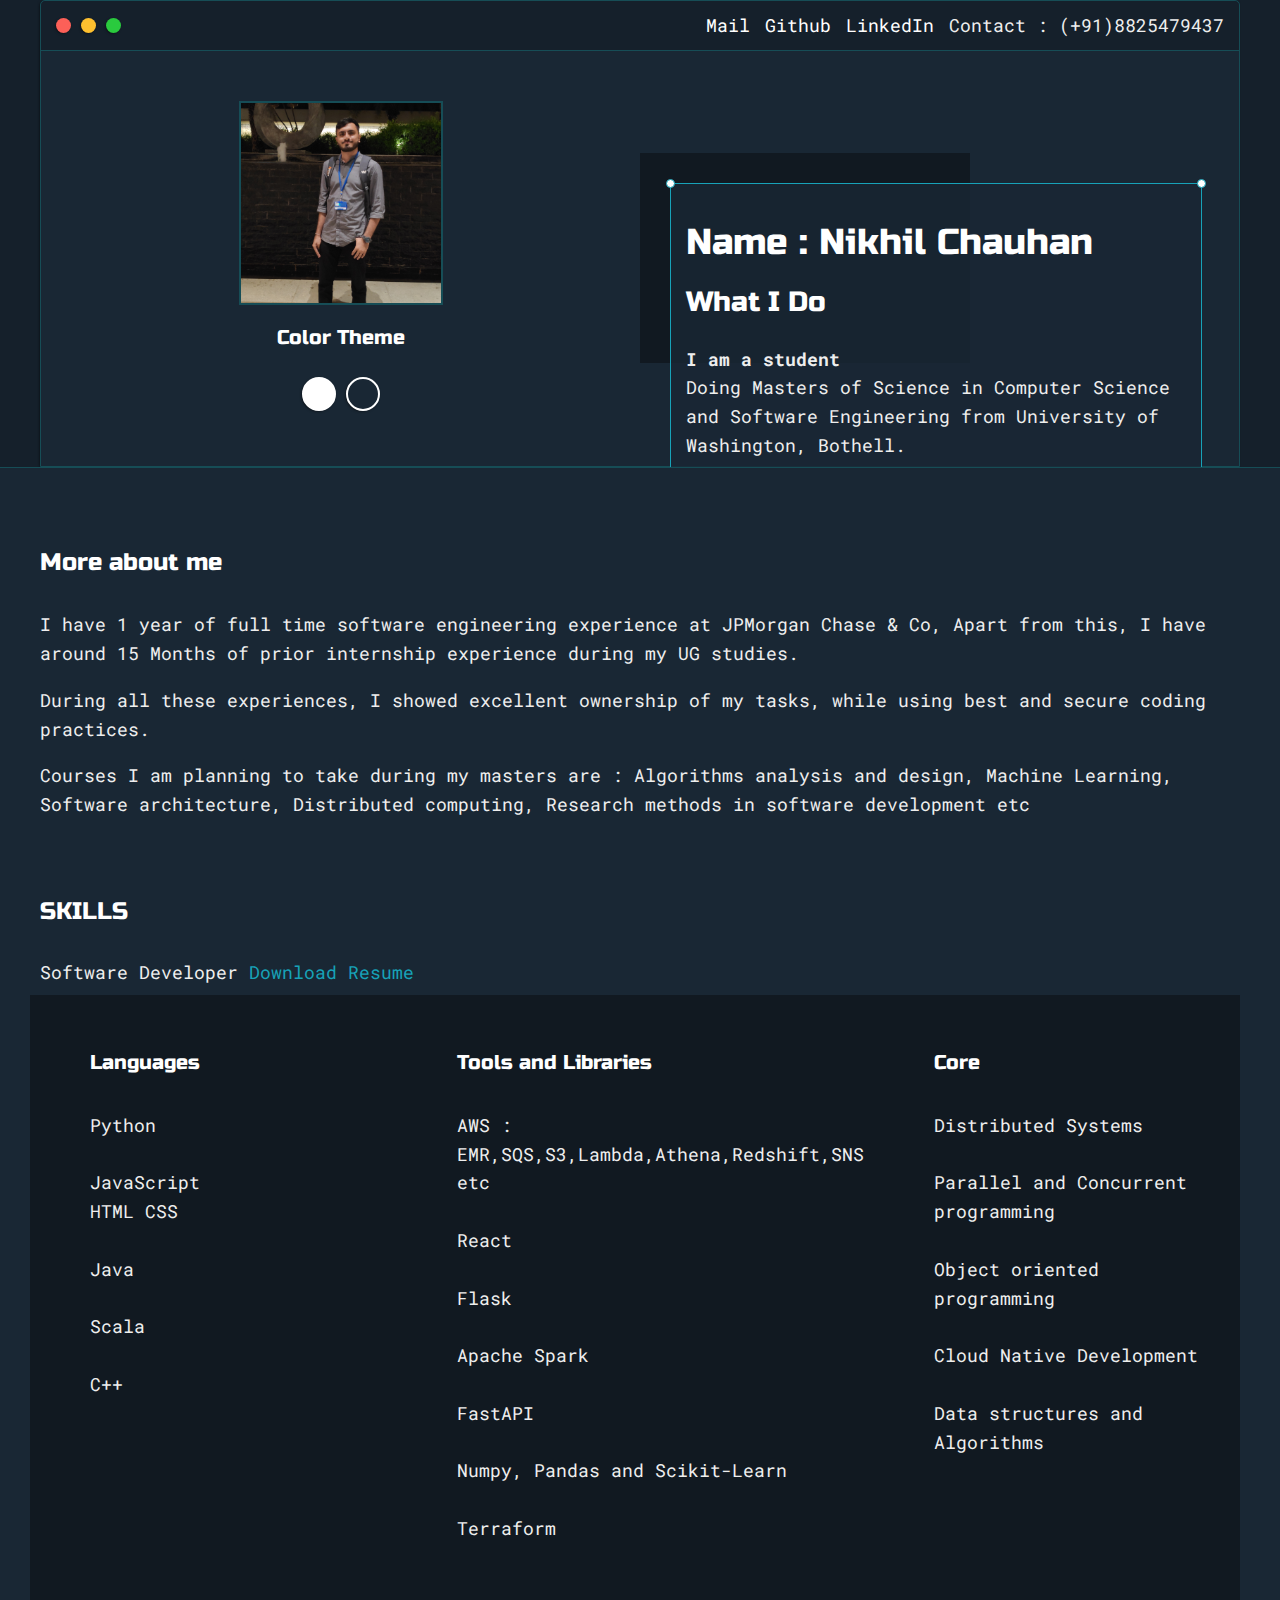
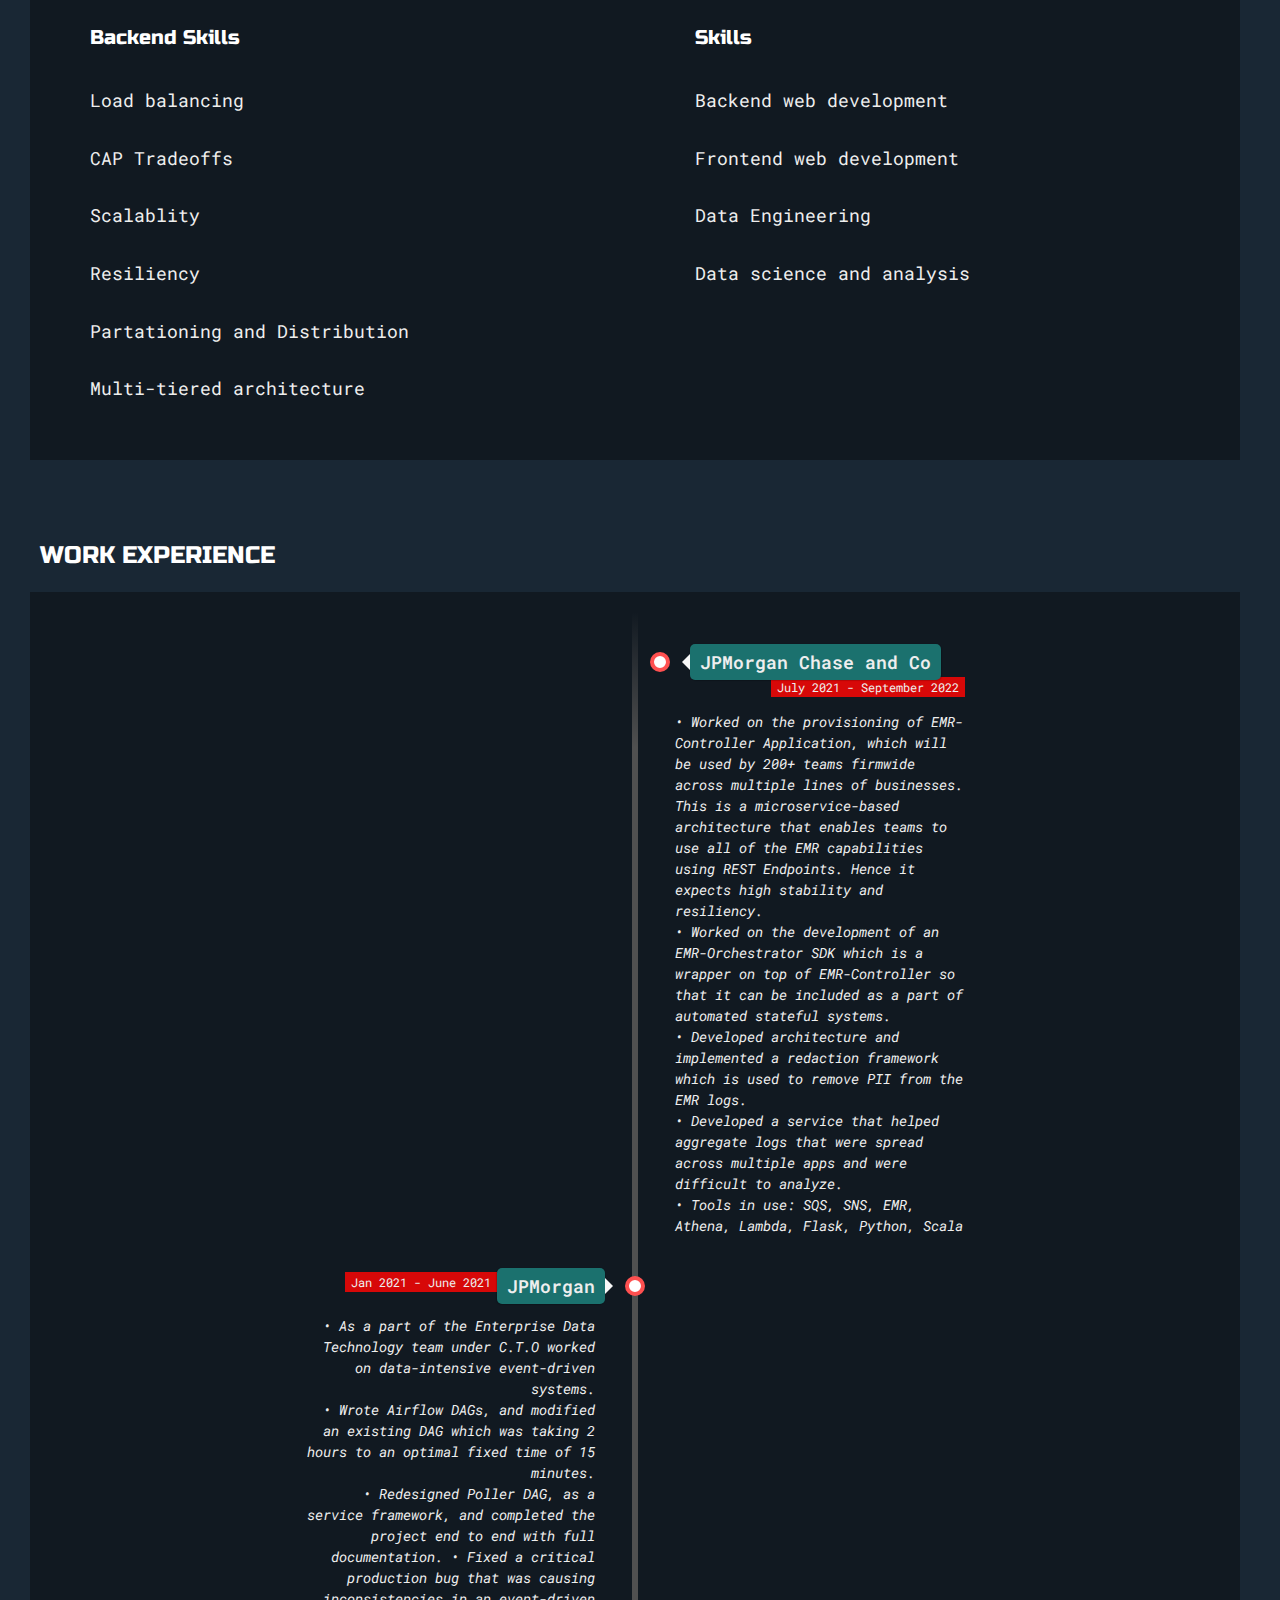
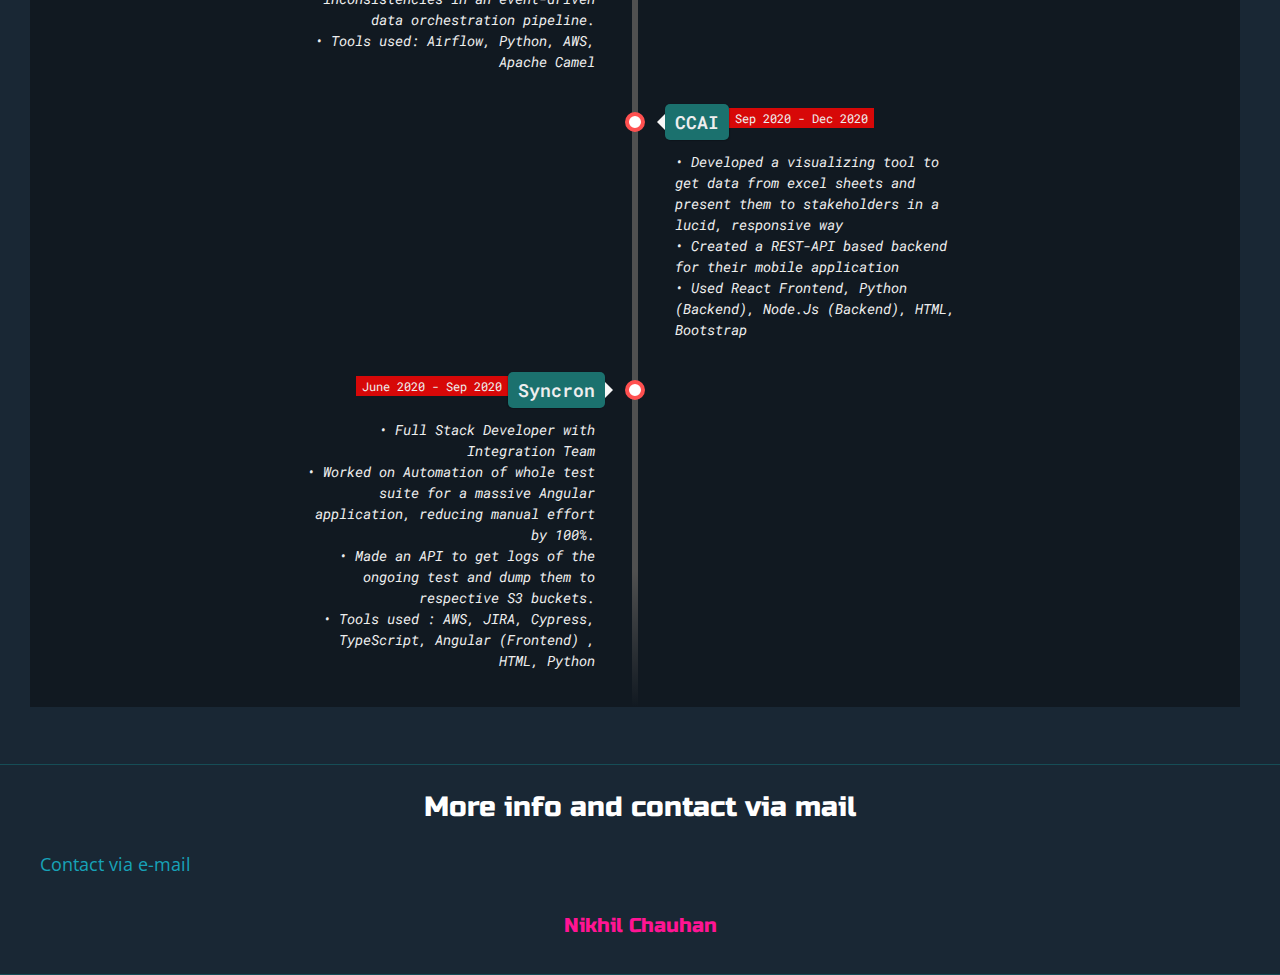
==== commit 97d23a70: "update" ====
--- a/index.html
+++ b/index.html
@@ -21,10 +21,6 @@
   <body>
     <section class="s1">
       <div class="main-container">
-        <div class="greeting-wrapper">
-          <h1>Hi, I'm Nikhil Chauhan</h1>
-        </div>
-
         <div class="intro-wrapper">
           <div class="nav-wrapper">
             <a href="index.html">
@@ -36,6 +32,7 @@
             </a>
 
             <ul id="navigation">
+              
               <li><a href="index.html#contact">Mail</a></li>
               <li><a href="https://github.com/nikhil1699">Github</a></li>
               <li>
@@ -48,18 +45,14 @@
           </div>
 
           <div class="left-column">
-            <img id="profile_pic" src="images/Nikhil.jpg" />
+            <img id="profile_pic" src="images/1656176792787.jpeg" />
             <h5 style="text-align: center; line-height: 0">Color Theme</h5>
 
             <div id="theme-options-wrapper">
               <div data-mode="light" id="light-mode" class="theme-dot"></div>
               <div data-mode="blue" id="blue-mode" class="theme-dot"></div>
-              <div data-mode="purple" id="purple-mode" class="theme-dot"></div>
             </div>
 
-            <p id="settings-note">
-              Theme settings will be saved for<br />your next vist
-            </p>
           </div>
 
           <div class="right-column">
@@ -67,15 +60,16 @@
               <div id="preview">
                 <div id="corner-tl" class="corner"></div>
                 <div id="corner-tr" class="corner"></div>
+                <h2>Name : Nikhil Chauhan</h2>
                 <h3>What I Do</h3>
                 <p>
-                  I am a software developer in JPMorgan Chase and Co, I love
-                  building scalable and data intensive applications and solving
-                  complex problems through code.
+                  <b>I am a student</b><br>
+                  Doing Masters of Science in Computer Science and Software Engineering from University of Washington, Bothell. <br>
+
                 </p>
                 <p>
-                  I love working on distributed backend and full stack systems
-                  and machine learning systems
+                  I love working on distributed backend software, data intensive applications, cloud native and cloud agnostic development.
+              
                 </p>
 
                 <div id="corner-br" class="corner"></div>
@@ -94,33 +88,36 @@
             <h4>More about me</h4>
 
             <p>
-              I had 17 months of internship experience before I started full
-              time
+              I have 1 year of full time software engineering experience at JPMorgan Chase & Co, Apart from this, I have around 15 Months of prior internship experience during my UG studies.
             </p>
 
             <p>
-              During these internships, I worked on very challenging and diverse
-              range of problems
+              During all these experiences, I showed excellent ownership of my tasks, while using best and secure coding practices.
+    
             </p>
             <p>
-              My theoratical knowledge spans diverse domains like Blockchain,
-              Database management systems, Operating systems, Computer vision
-              etc
+              Courses I am planning to take during my masters are : 
+                Algorithms analysis and design,
+                Machine Learning,
+                Software architecture,
+                Distributed computing,
+                Research methods in software development
+                etc
             </p>
 
             <br />
 
-            <h4>TOP EXPERTISE</h4>
+            <h4>SKILLS</h4>
 
             <p>
               Software Developer
-              <a target="_blank" href="drive_link">Download Resume</a>
+              <a target="_blank" href="https://drive.google.com/file/d/1lCYYhlxk_Ae4LGmHaj5BLuptoLRf3T0x/view?usp=sharing">Download Resume</a>
             </p>
 
             <div id="skills">
               <div class="skill">
                 <div class="list-item">
-                  <ul>
+                  <ul> <h5>Languages</h5>
                     <li>Python</li>
                     <br />
                     <li>
@@ -136,8 +133,8 @@
                   </ul>
                 </div>
                 <div class="list-item">
-                  <ul>
-                    <li>AWS : EMR,SQS,S3,Lambda,IAM</li>
+                  <ul> <h5>Tools and Libraries</h5>
+                    <li>AWS : EMR,SQS,S3,Lambda,Athena,Redshift,SNS etc</li>
                     <br />
                     <li>React</li>
                     <br />
@@ -145,26 +142,30 @@
                     <br />
                     <li>Apache Spark</li>
                     <br />
-                    <li>Tensorflow</li>
+                    <li>FastAPI</li>
                     <br />
                     <li>Numpy, Pandas and Scikit-Learn</li>
+                    <br />
+                    <li>Terraform</li>
                   </ul>
                 </div>
                 <div class="list-item">
                   <ul>
+                    <h5>Core</h5>
                     <li>Distributed Systems</li>
                     <br />
                     <li>Parallel and Concurrent programming</li>
                     <br />
                     <li>Object oriented programming</li>
                     <br />
-                    <li>Cloud computing</li>
+                    <li>Cloud Native Development</li>
 					<br />
-                    <li>Data structures and algorithms</li>
+                    <li>Data structures and Algorithms</li>
                   </ul>
                 </div>
                 <div class="list-item">
-                  <ul>
+        
+                  <ul><h5>Backend Skills</h5>
                     <li>Load balancing</li>
                     <br />
                     <li>CAP Tradeoffs</li>
@@ -180,12 +181,12 @@
                   </ul>
                 </div>
 				<div class="list-item">
-					<ul>
+					<ul><h5>Skills</h5>
 					  <li>Backend web development</li>
 					  <br />
 					  <li>Frontend web development</li>
 					  <br />
-					  <li>Artificially intelligent systems</li>
+					  <li>Data Engineering</li>
 					  <br />
 					  <li>Data science and analysis</li>
 					</ul>
@@ -194,39 +195,86 @@
             </div>
           </div>
         </div>
-        <h4>EXPERIENCE</h4>
-
-        <div class="experiences">
+        <h4>WORK EXPERIENCE</h4>
+
+    <div class="experiences">
+			<link href='https://fonts.googleapis.com/css?family=Open+Sans:400,300,300italic,400italic,600,600italic,700,700italic' rel='stylesheet' type='text/css'>
+  
+<!-- The Timeline -->
+
+<ul class="timeline">
+
+	<!-- Item 1 -->
+	<li>
+		<div class="direction-r">
+			<div class="flag-wrapper">
+				<span class="flag">JPMorgan Chase and Co</span>
+				<span class="time-wrapper"><span class="time">July 2021 - September 2022</span></span>
+			</div>
+			<div class="desc">
+        • Worked on the provisioning of EMR-Controller Application, which will be used by 200+ teams firmwide across multiple lines of businesses. This is a microservice-based architecture that enables teams to use all of the EMR capabilities using
+REST Endpoints. Hence it expects high stability and resiliency.<br>
+• Worked on the development of an EMR-Orchestrator SDK which is a wrapper on top of EMR-Controller so that it can
+be included as a part of automated stateful systems.<br>
+• Developed architecture and implemented a redaction framework which is used to remove PII from the EMR logs.<br>
+• Developed a service that helped aggregate logs that were spread across multiple apps and were difficult to analyze.<br>
+• Tools in use: SQS, SNS, EMR, Athena, Lambda, Flask, Python, Scala
+
+      </div>
+		</div>
+	</li>
+  
+	<!-- Item 2 -->
+	<li>
+		<div class="direction-l">
+			<div class="flag-wrapper">
+				<span class="flag">JPMorgan</span>
+				<span class="time-wrapper"><span class="time">Jan 2021 - June 2021</span></span>
+			</div>
+			<div class="desc">
+        • As a part of the Enterprise Data Technology team under C.T.O worked on data-intensive event-driven systems.<br>
+• Wrote Airflow DAGs, and modified an existing DAG which was taking 2 hours to an optimal fixed time of 15 minutes. <br>• Redesigned Poller DAG, as a service framework, and completed the project end to end with full documentation.
+• Fixed a critical production bug that was causing inconsistencies in an event-driven data orchestration pipeline.<br>
+• Tools used: Airflow, Python, AWS, Apache Camel
+      </div>
+		</div>
+	</li>
+
+	<!-- Item 3 -->
+	<li>
+		<div class="direction-r">
+			<div class="flag-wrapper">
+				<span class="flag">CCAI</span>
+				<span class="time-wrapper"><span class="time">Sep 2020 - Dec 2020</span></span>
+			</div>
+			<div class="desc">
+        • Developed a visualizing tool to get data from excel sheets and present them to stakeholders in a lucid, responsive way <br>• Created a REST-API based backend for their mobile application
+<br>• Used React Frontend, Python (Backend), Node.Js (Backend), HTML, Bootstrap
+
+      </div>
+		</div>
+	</li>
+
+  <li>
+		<div class="direction-l">
+			<div class="flag-wrapper">
+				<span class="flag">Syncron</span>
+				<span class="time-wrapper"><span class="time">June 2020 - Sep 2020</span></span>
+			</div>
+			<div class="desc">
+        • Full Stack Developer with Integration Team <br>
+        • Worked on Automation of whole test suite for a massive Angular application, reducing manual effort by 100%. <br>
+        • Made an API to get logs of the ongoing test and dump them to respective S3 buckets. <br>
+        • Tools used : AWS, JIRA, Cypress, TypeScript, Angular (Frontend) , HTML, Python
+
+      </div>
+		</div>
+	</li>
+  
+</ul>
+
 			
-			<div class="list-item">
-				<ul>
-					<li>Jan 2021->June 2021</li>
-					<br />
-					<li style="color: rgb(255, 71, 132)">JPMorgan Chase and Co</li>
-				</ul>
-			</div>
-			<div class="list-item">
-				<ul>
-					<li>Sep 2020->Dec 2020</li>
-					<br />
-					<li style="color: rgb(255, 71, 132)">CCAI</li>
-				  </ul>
-			</div>
-			<div class="list-item">
-				<ul>
-					<li>Jun 2020->Sep 2020</li>
-					<br />
-					<li style="color: rgb(255, 71, 132)">Syncron AB</li>
-				  </ul>
-			</div>
-			<div class="list-item">
-				   
-				<ul>
-					<li>Oct 2019->Jan 2020</li>
-					<br />
-					<li style="color: rgb(255, 71, 132)">Applutions Softtech</li>
-				  </ul>
-			</div>
+		</div>
 		</div>
         </div>
       </div>
@@ -246,7 +294,7 @@
         >
 
         <h5 style="text-align: center; color: deeppink">
-          Made with ♥ by Nikhil Chauhan
+           Nikhil Chauhan
         </h5>
       </div>
     </section>
--- a/css/default.css
+++ b/css/default.css
@@ -56,6 +56,11 @@
 h4 { font-size: 24px;}
 h5 { font-size: 20px;}
 h6 { font-size: 16px;}
+
+
+
+
+
 
 
 .s1{
@@ -414,7 +419,293 @@
 	font-size: 14px;
 }
 
-
+body {	
+	margin: 0;
+	padding: 0;
+	background: rgb(230,230,230);
+	
+	color: rgb(50,50,50);
+	font-family: 'Open Sans', sans-serif;
+	font-size: 112.5%;
+	line-height: 1.6em;
+  }
+  
+  /* ================ The Timeline ================ */
+  
+  .timeline {
+	position: relative;
+	width: 660px;
+	margin: 0 auto;
+	margin-top: 20px;
+	padding: 1em 0;
+	list-style-type: none;
+  }
+  
+  .timeline:before {
+	position: absolute;
+	left: 50%;
+	top: 0;
+	content: ' ';
+	display: block;
+	width: 6px;
+	height: 100%;
+	margin-left: -3px;
+	background: rgb(80,80,80);
+	background: -moz-linear-gradient(top, rgba(80,80,80,0) 0%, rgb(80,80,80) 8%, rgb(80,80,80) 92%, rgba(80,80,80,0) 100%);
+	background: -webkit-gradient(linear, left top, left bottom, color-stop(0%,rgba(30,87,153,1)), color-stop(100%,rgba(125,185,232,1)));
+	background: -webkit-linear-gradient(top, rgba(80,80,80,0) 0%, rgb(80,80,80) 8%, rgb(80,80,80) 92%, rgba(80,80,80,0) 100%);
+	background: -o-linear-gradient(top, rgba(80,80,80,0) 0%, rgb(80,80,80) 8%, rgb(80,80,80) 92%, rgba(80,80,80,0) 100%);
+	background: -ms-linear-gradient(top, rgba(80,80,80,0) 0%, rgb(80,80,80) 8%, rgb(80,80,80) 92%, rgba(80,80,80,0) 100%);
+	background: linear-gradient(to bottom, rgba(80,80,80,0) 0%, rgb(80,80,80) 8%, rgb(80,80,80) 92%, rgba(80,80,80,0) 100%);
+	
+	z-index: 5;
+  }
+  
+  .timeline li {
+	padding: 1em 0;
+  }
+  
+  .timeline li:after {
+	content: "";
+	display: block;
+	height: 0;
+	clear: both;
+	visibility: hidden;
+  }
+  
+  .direction-l {
+	position: relative;
+	width: 300px;
+	float: left;
+	text-align: right;
+  }
+  
+  .direction-r {
+	position: relative;
+	width: 300px;
+	float: right;
+  }
+  
+  .flag-wrapper {
+	position: relative;
+	display: inline-block;
+	
+	text-align: center;
+  }
+  
+  .flag {
+	position: relative;
+	display: inline;
+	background: rgb(248, 248, 248);
+	padding: 6px 10px;
+	border-radius: 5px;
+	
+	font-weight: 600;
+	text-align: left;
+  }
+  
+  .direction-l .flag {
+	-webkit-box-shadow: -1px 1px 1px rgba(0,0,0,0.15), 0 0 1px rgba(0,0,0,0.15);
+	-moz-box-shadow: -1px 1px 1px rgba(0,0,0,0.15), 0 0 1px rgba(0,0,0,0.15);
+	box-shadow: -1px 1px 1px rgba(0,0,0,0.15), 0 0 1px rgba(0,0,0,0.15);
+  }
+  
+  .direction-r .flag {
+	-webkit-box-shadow: 1px 1px 1px rgba(0,0,0,0.15), 0 0 1px rgba(0,0,0,0.15);
+	-moz-box-shadow: 1px 1px 1px rgba(0,0,0,0.15), 0 0 1px rgba(0,0,0,0.15);
+	box-shadow: 1px 1px 1px rgba(0,0,0,0.15), 0 0 1px rgba(0,0,0,0.15);
+  }
+  
+  .direction-l .flag:before,
+  .direction-r .flag:before {
+	position: absolute;
+	top: 50%;
+	right: -40px;
+	content: ' ';
+	display: block;
+	width: 12px;
+	height: 12px;
+	margin-top: -10px;
+	background: #fff;
+	border-radius: 10px;
+	border: 4px solid rgb(255,80,80);
+	z-index: 10;
+  }
+  
+  .direction-r .flag:before {
+	left: -40px;
+  }
+  
+  .direction-l .flag:after {
+	content: "";
+	position: absolute;
+	left: 100%;
+	top: 50%;
+	height: 0;
+	width: 0;
+	margin-top: -8px;
+	border: solid transparent;
+	border-left-color: rgb(248,248,248);
+	border-width: 8px;
+	pointer-events: none;
+  }
+  
+  .direction-r .flag:after {
+	content: "";
+	position: absolute;
+	right: 100%;
+	top: 50%;
+	height: 0;
+	width: 0;
+	margin-top: -8px;
+	border: solid transparent;
+	border-right-color: rgb(248,248,248);
+	border-width: 8px;
+	pointer-events: none;
+  }
+  
+  .time-wrapper {
+	display: inline;
+	
+	line-height: 1em;
+	font-size: 0.66666em;
+	color: rgb(250,80,80);
+	vertical-align: middle;
+  }
+  
+  .direction-l .time-wrapper {
+	float: left;
+  }
+  
+  .direction-r .time-wrapper {
+	float: right;
+  }
+  
+  .time {
+	display: inline-block;
+	padding: 4px 6px;
+	background: rgb(248,248,248);
+  }
+  
+  .desc {
+	margin: 1em 0.75em 0 0;
+	
+	font-size: 0.77777em;
+	font-style: italic;
+	line-height: 1.5em;
+  }
+  
+  .direction-r .desc {
+	margin: 1em 0 0 0.75em;
+  }
+  
+  /* ================ Timeline Media Queries ================ */
+  
+  @media screen and (max-width: 660px) {
+  
+  .timeline {
+	   width: 100%;
+	  padding: 4em 0 1em 0;
+  }
+  
+  .timeline li {
+	  padding: 2em 0;
+  }
+  
+  .direction-l,
+  .direction-r {
+	  float: none;
+	  width: 100%;
+  
+	  text-align: center;
+  }
+  
+  .flag-wrapper {
+	  text-align: center;
+  }
+  
+  .flag {
+	  background: rgb(255,255,255);
+	  z-index: 15;
+  }
+  
+  .direction-l .flag:before,
+  .direction-r .flag:before {
+	position: absolute;
+	top: -30px;
+	  left: 50%;
+	  content: ' ';
+	  display: block;
+	  width: 12px;
+	  height: 12px;
+	  margin-left: -9px;
+	  background: #fff;
+	  border-radius: 10px;
+	  border: 4px solid rgb(255,80,80);
+	  z-index: 10;
+  }
+  
+  .direction-l .flag:after,
+  .direction-r .flag:after {
+	  content: "";
+	  position: absolute;
+	  left: 50%;
+	  top: -8px;
+	  height: 0;
+	  width: 0;
+	  margin-left: -8px;
+	  border: solid transparent;
+	  border-bottom-color: rgb(255,255,255);
+	  border-width: 8px;
+	  pointer-events: none;
+  }
+  
+  .time-wrapper {
+	  display: block;
+	  position: relative;
+	  margin: 4px 0 0 0;
+	  z-index: 14;
+  }
+  
+  .direction-l .time-wrapper {
+	  float: none;
+  }
+  
+  .direction-r .time-wrapper {
+	  float: none;
+  }
+  
+  .desc {
+	  position: relative;
+	  margin: 1em 0 0 0;
+	  padding: 1em;
+	  background: rgb(245,245,245);
+	  -webkit-box-shadow: 0 0 1px rgba(0,0,0,0.20);
+	  -moz-box-shadow: 0 0 1px rgba(0,0,0,0.20);
+	  box-shadow: 0 0 1px rgba(0,0,0,0.20);
+	  
+	z-index: 15;
+  }
+  
+  .direction-l .desc,
+  .direction-r .desc {
+	  position: relative;
+	  margin: 1em 1em 0 1em;
+	  padding: 1em;
+	  
+	z-index: 15;
+  }
+  
+  }
+  
+  @media screen and (min-width: 400px ?? max-width: 660px) {
+  
+  .direction-l .desc,
+  .direction-r .desc {
+	  margin: 1em 4em 0 4em;
+  }
+  
+  }
 #submit-btn{
 	margin-top: 10px;
 	width: 100%;
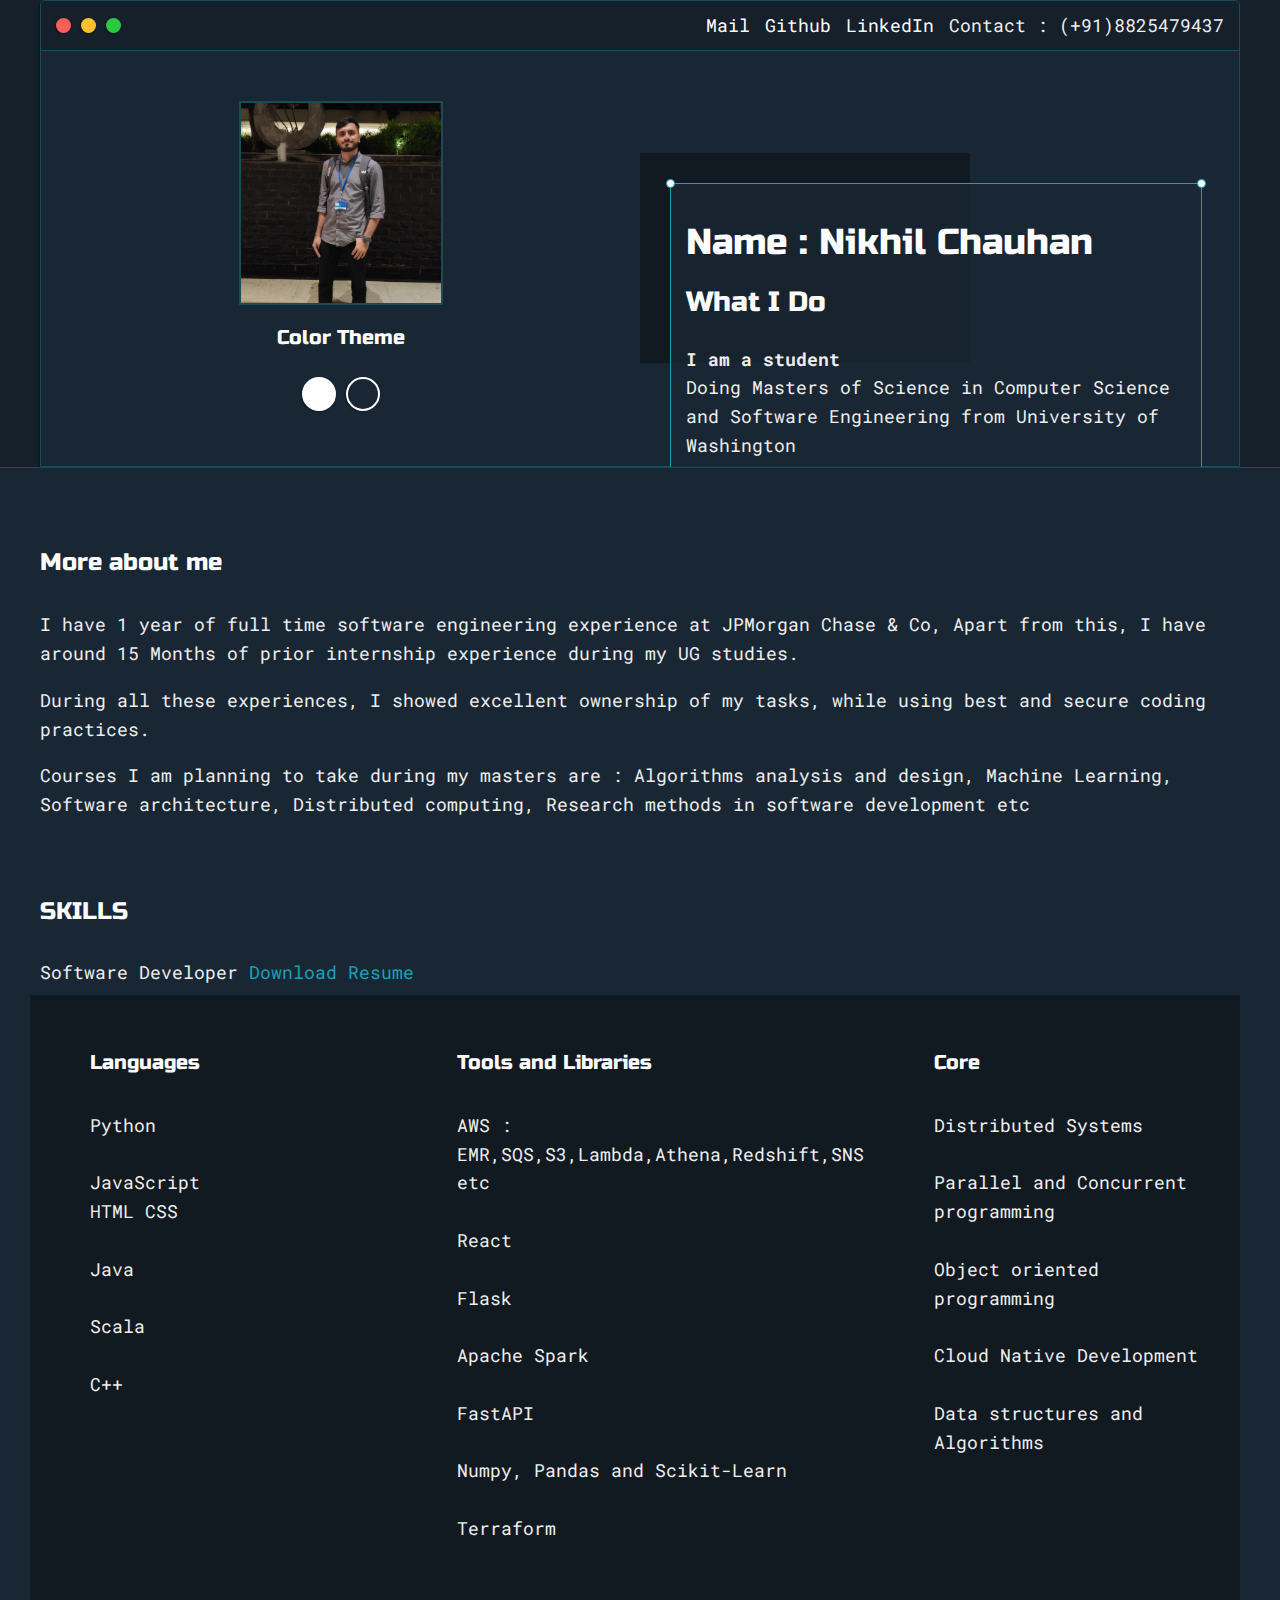
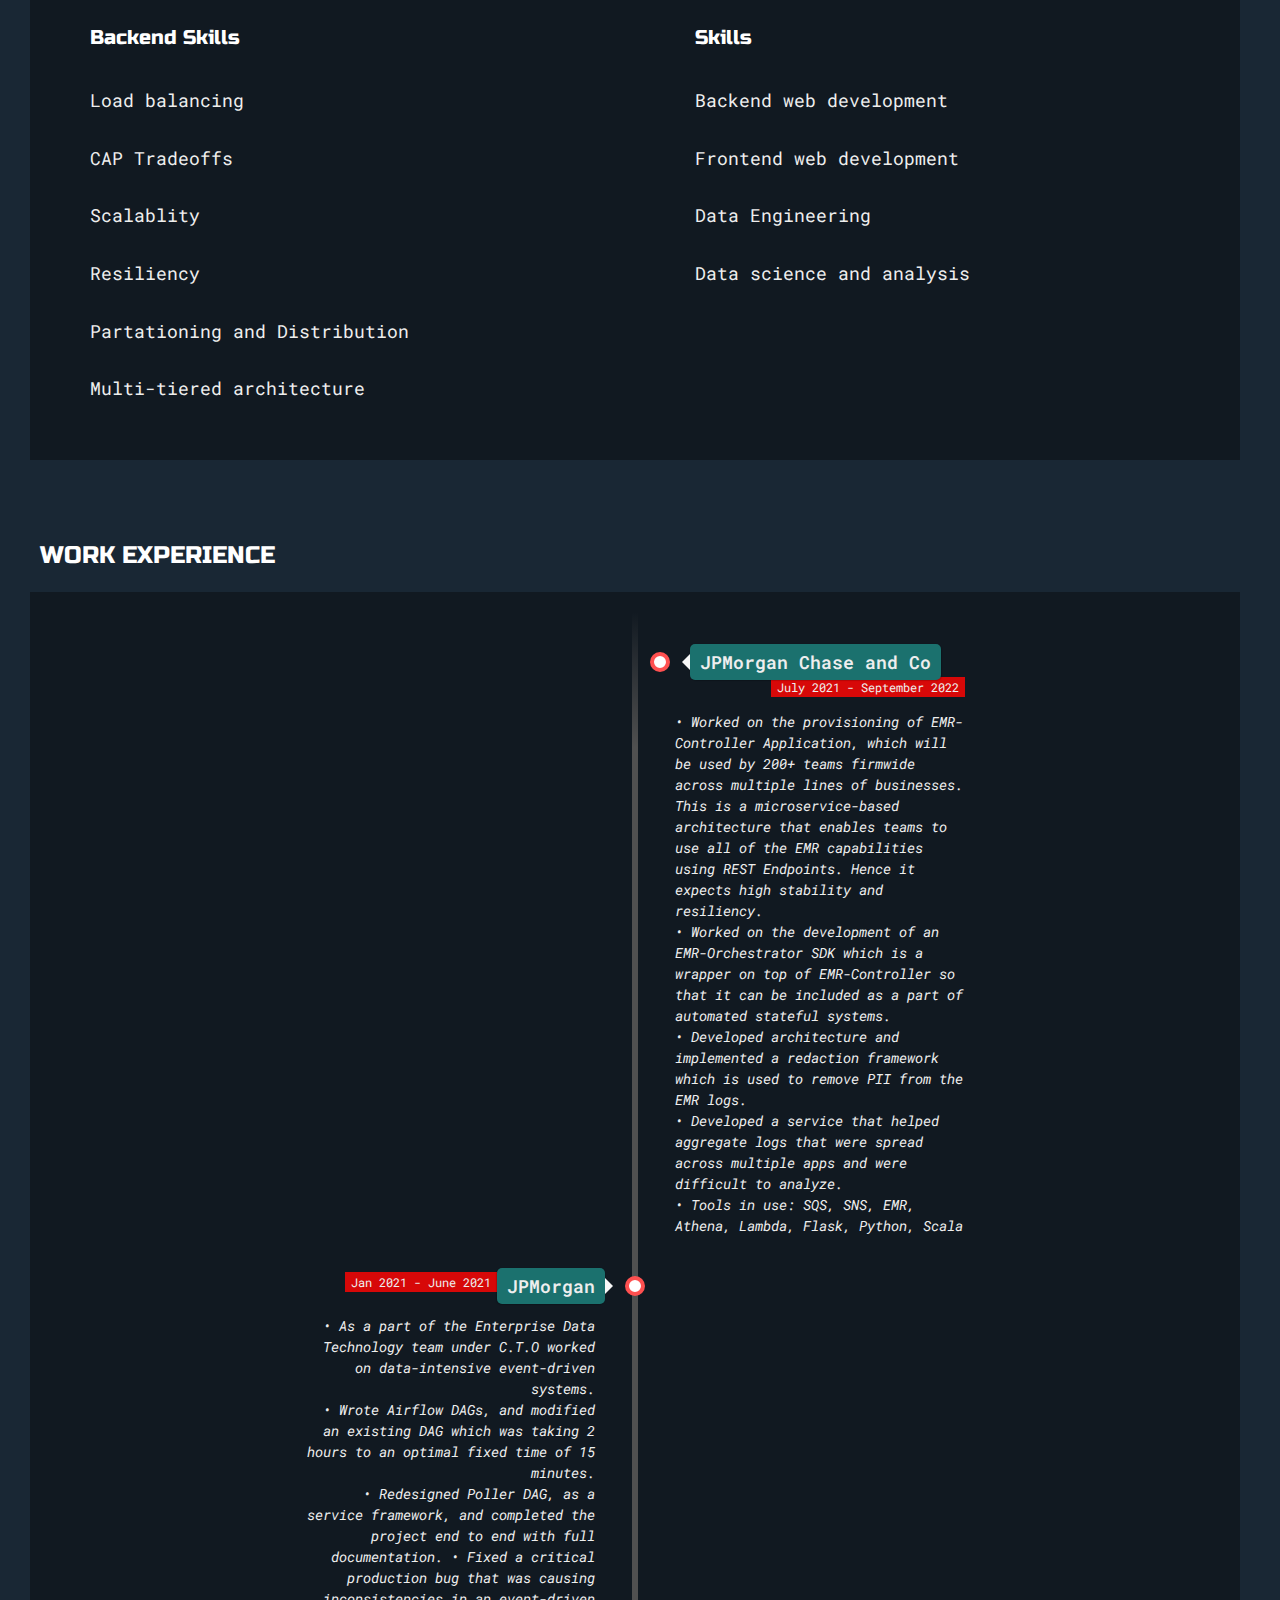
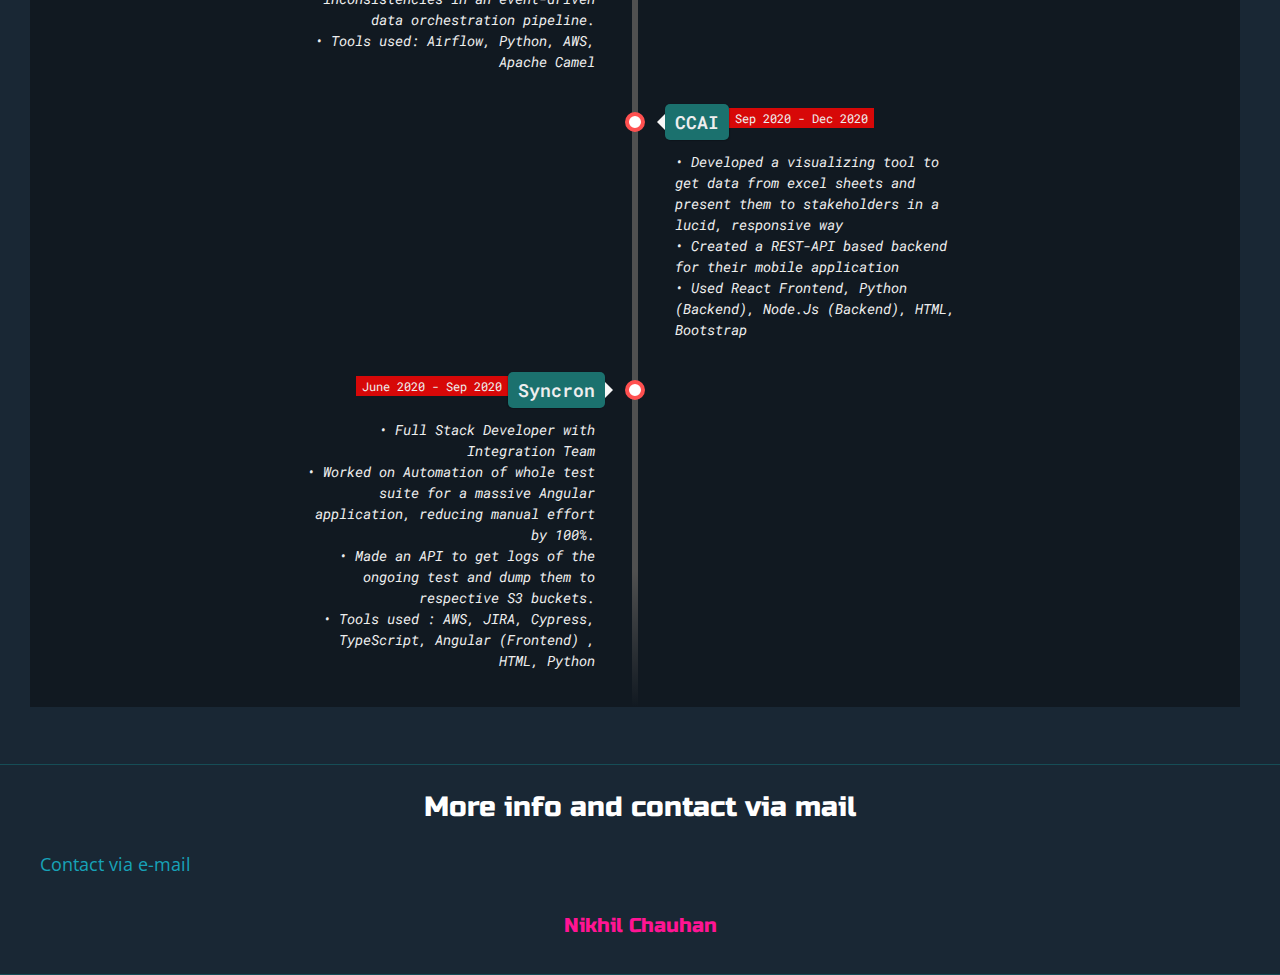
==== commit c3b6bbf7: "update-2" ====
--- a/index.html
+++ b/index.html
@@ -64,7 +64,7 @@
                 <h3>What I Do</h3>
                 <p>
                   <b>I am a student</b><br>
-                  Doing Masters of Science in Computer Science and Software Engineering from University of Washington, Bothell. <br>
+                  Doing Masters of Science in Computer Science and Software Engineering from University of Washington<br>
 
                 </p>
                 <p>
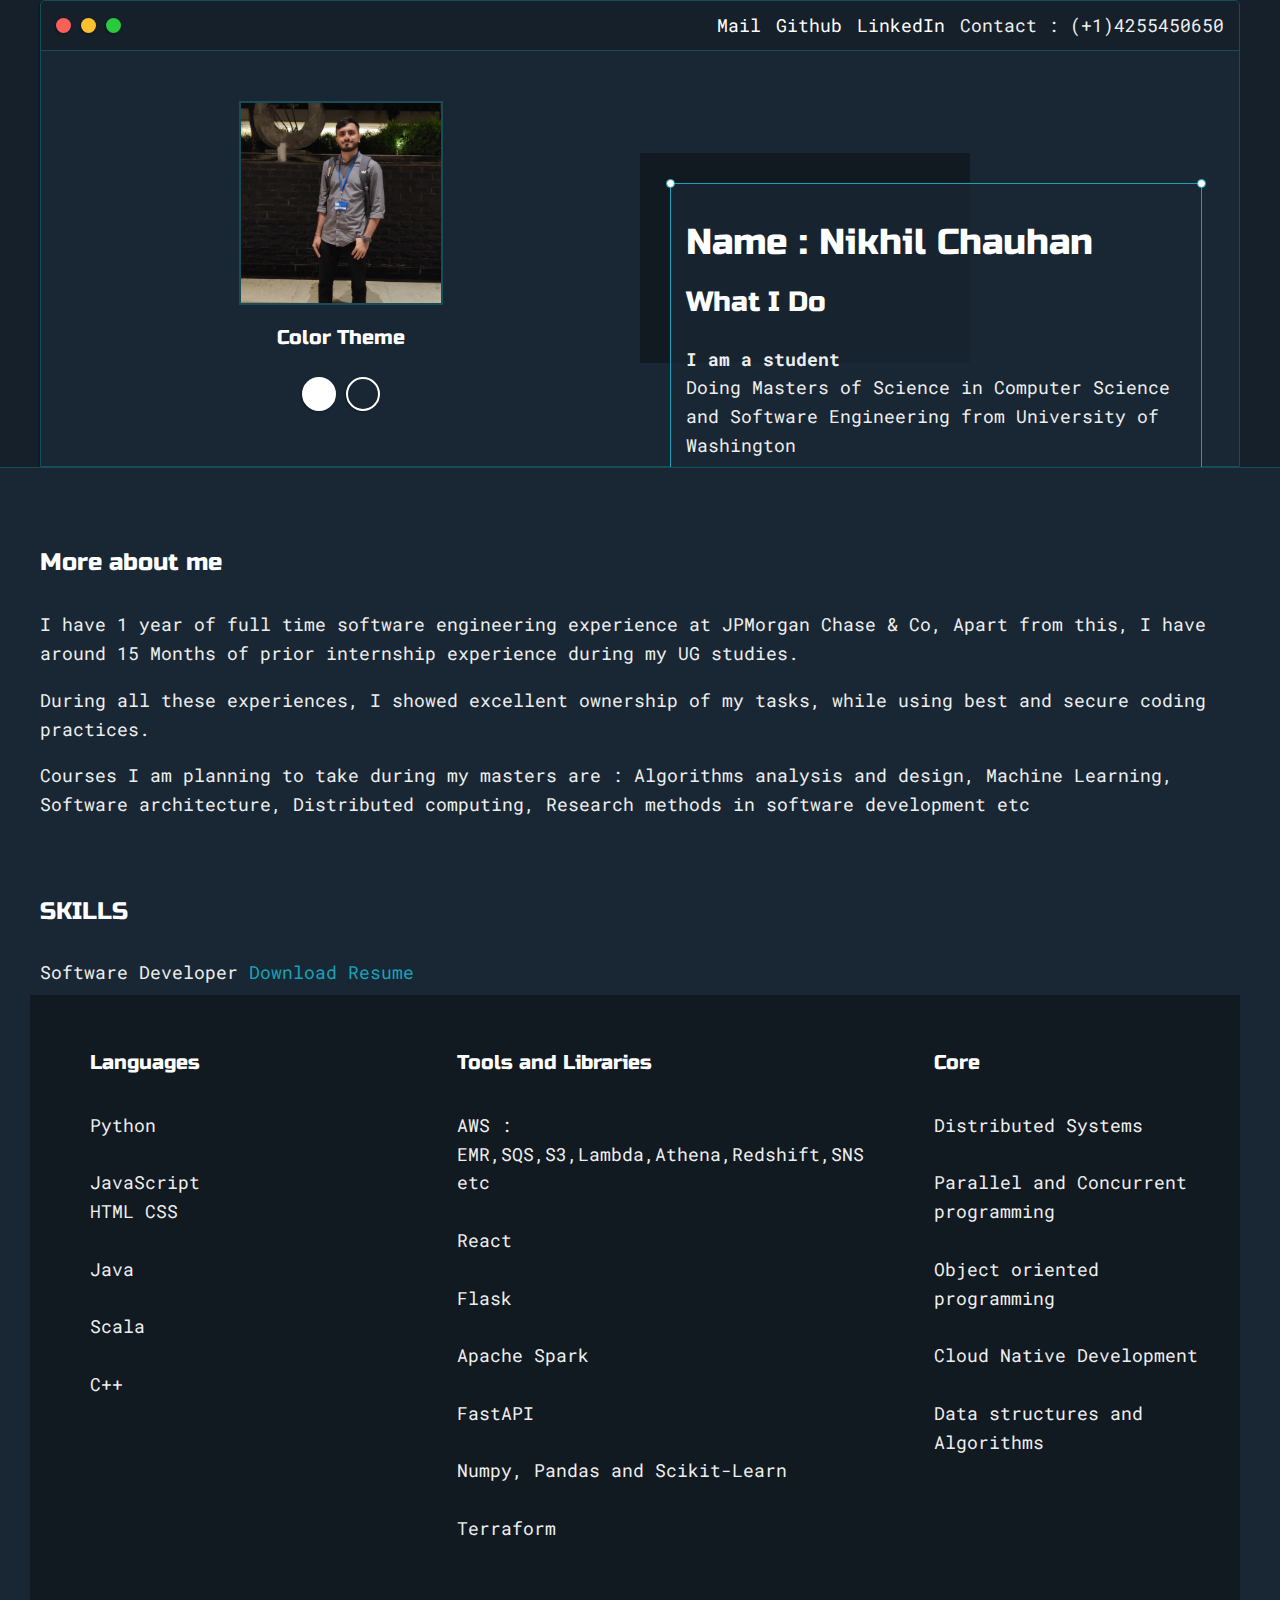
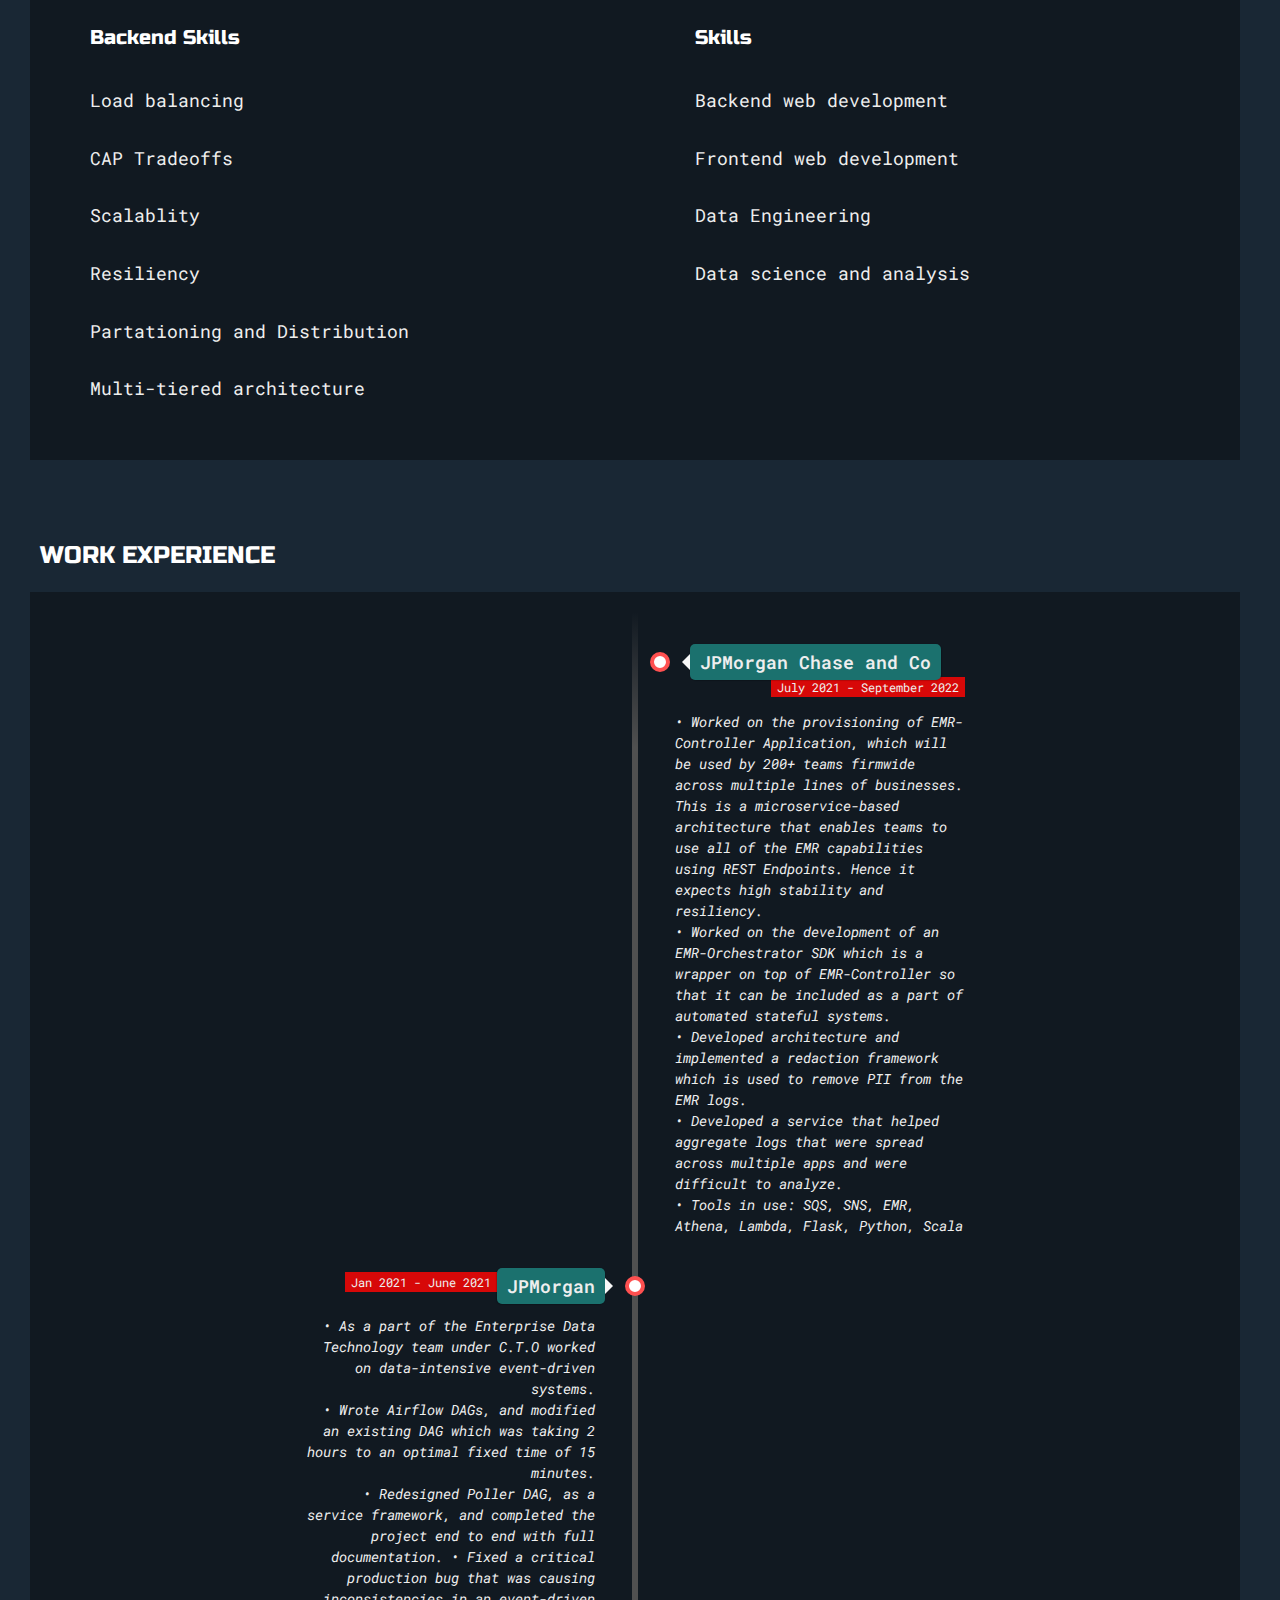
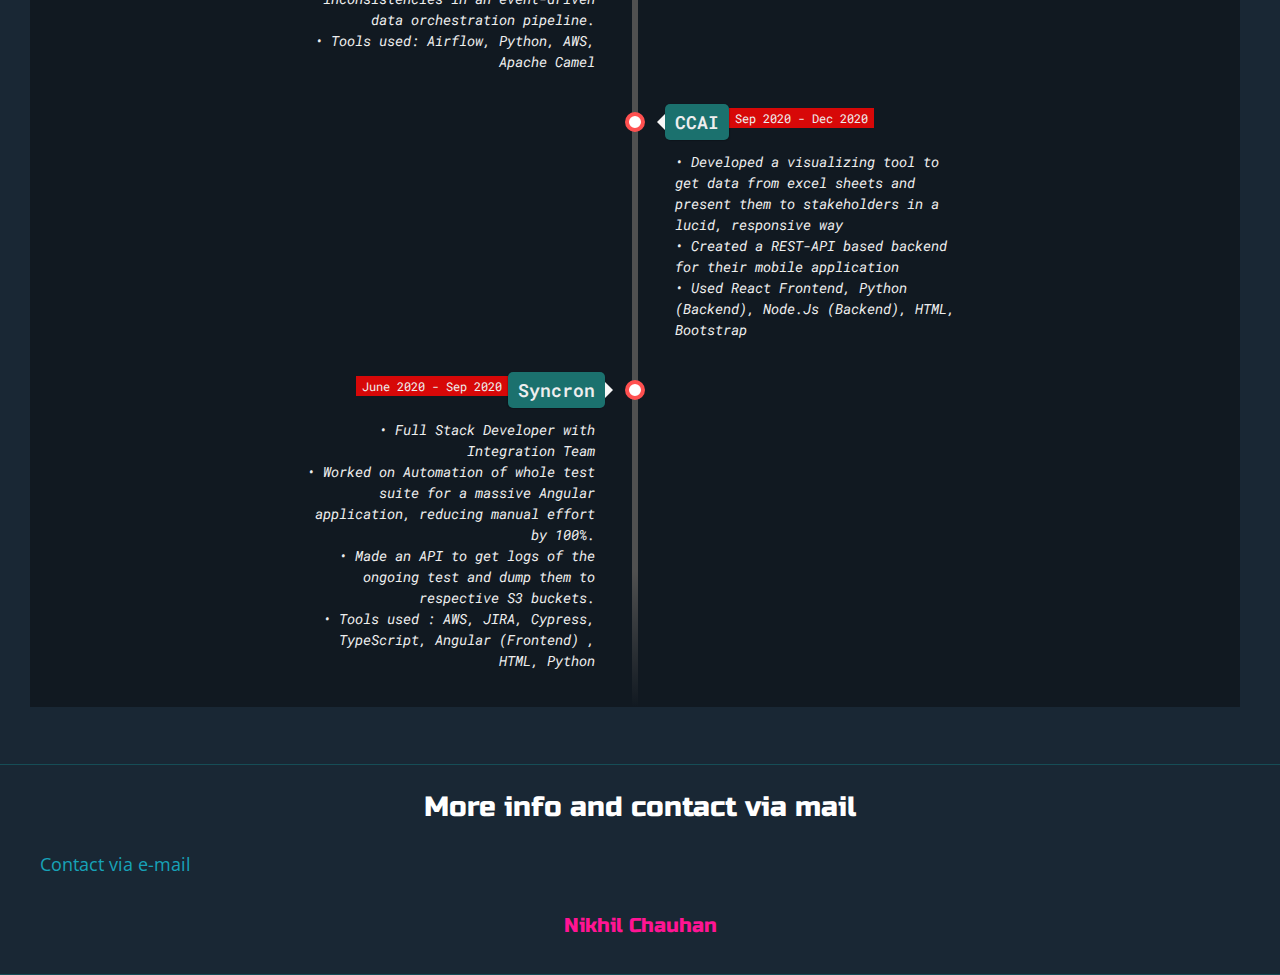
==== commit 50e3dfe9: "Update index.html" ====
--- a/index.html
+++ b/index.html
@@ -40,7 +40,7 @@
                   >LinkedIn</a
                 >
               </li>
-              <li>Contact : (+91)8825479437</li>
+              <li>Contact : (+1)4255450650</li>
             </ul>
           </div>
 
@@ -111,7 +111,7 @@
 
             <p>
               Software Developer
-              <a target="_blank" href="https://drive.google.com/file/d/1lCYYhlxk_Ae4LGmHaj5BLuptoLRf3T0x/view?usp=sharing">Download Resume</a>
+              <a target="_blank" href="https://drive.google.com/file/d/1-w9Ah96Aw9LizWUOPHEe5g1PAVNiDPPG/view?usp=sharing">Download Resume</a>
             </p>
 
             <div id="skills">
